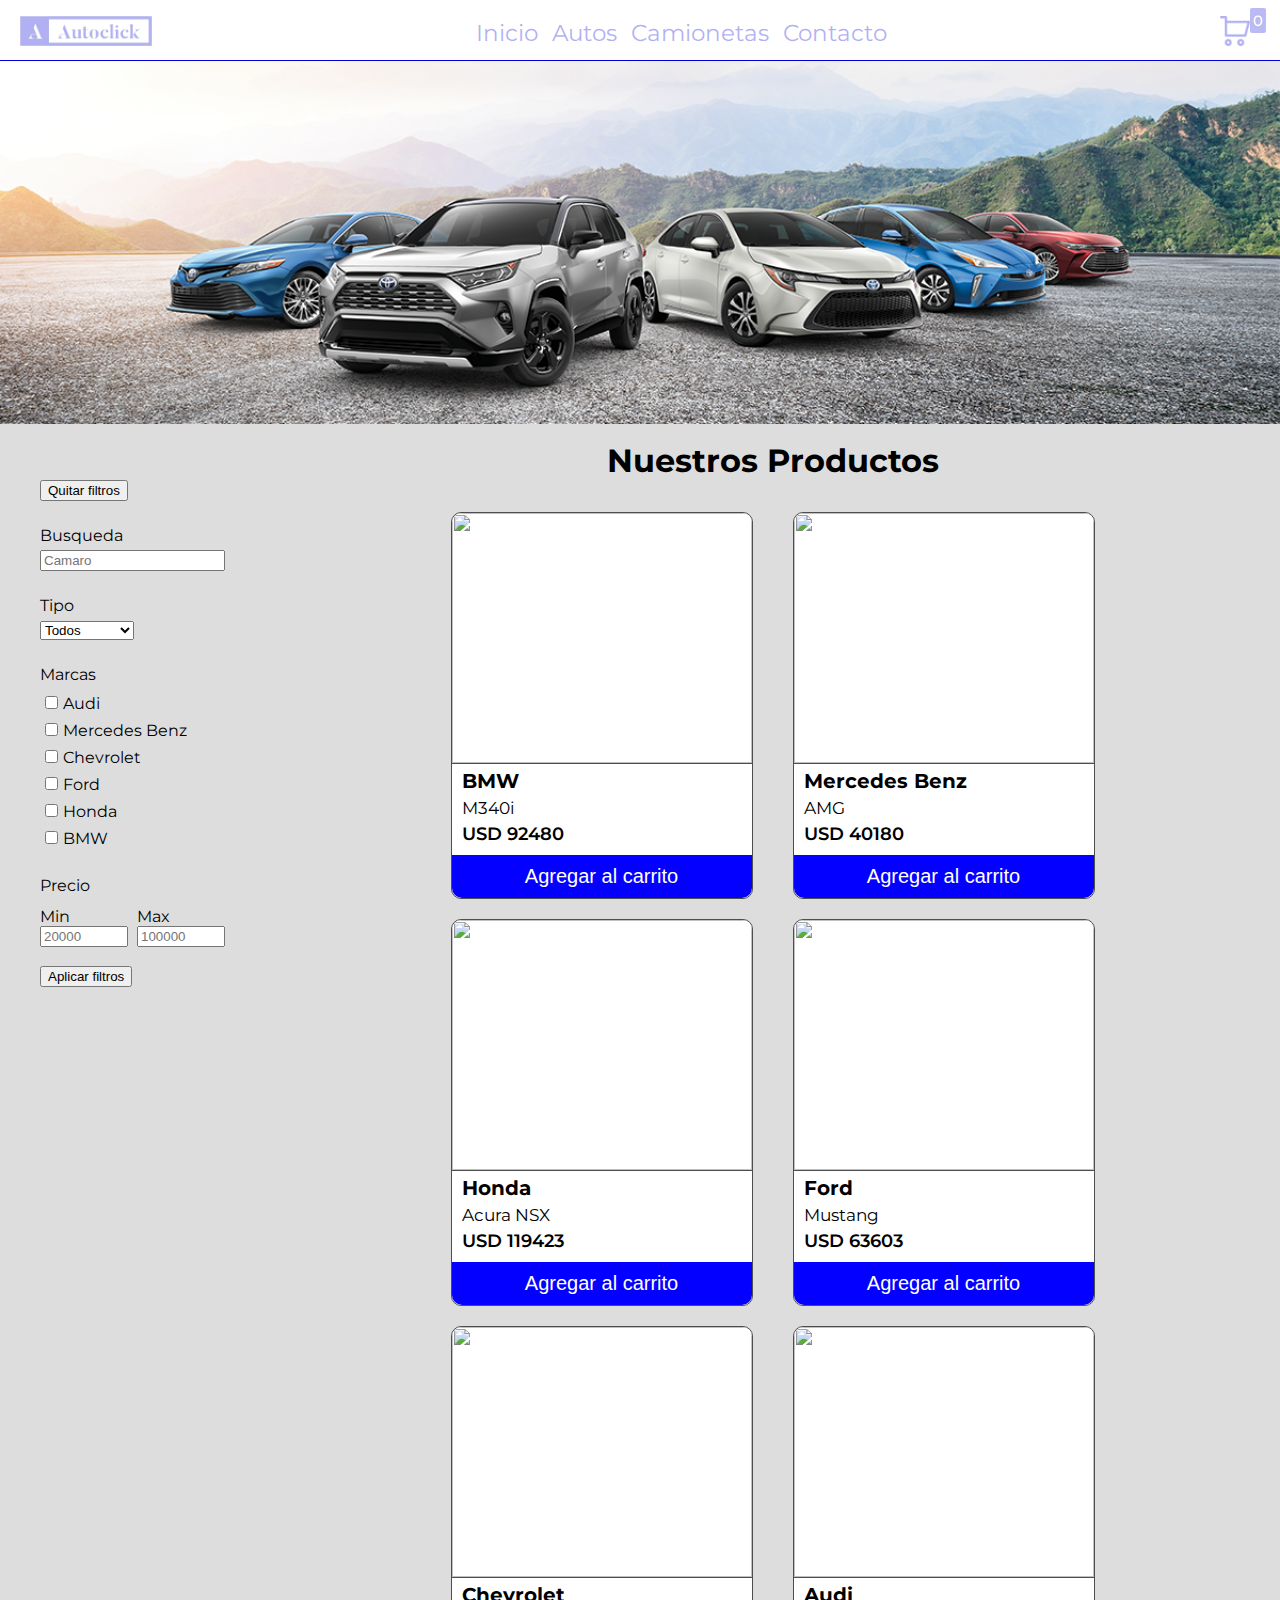
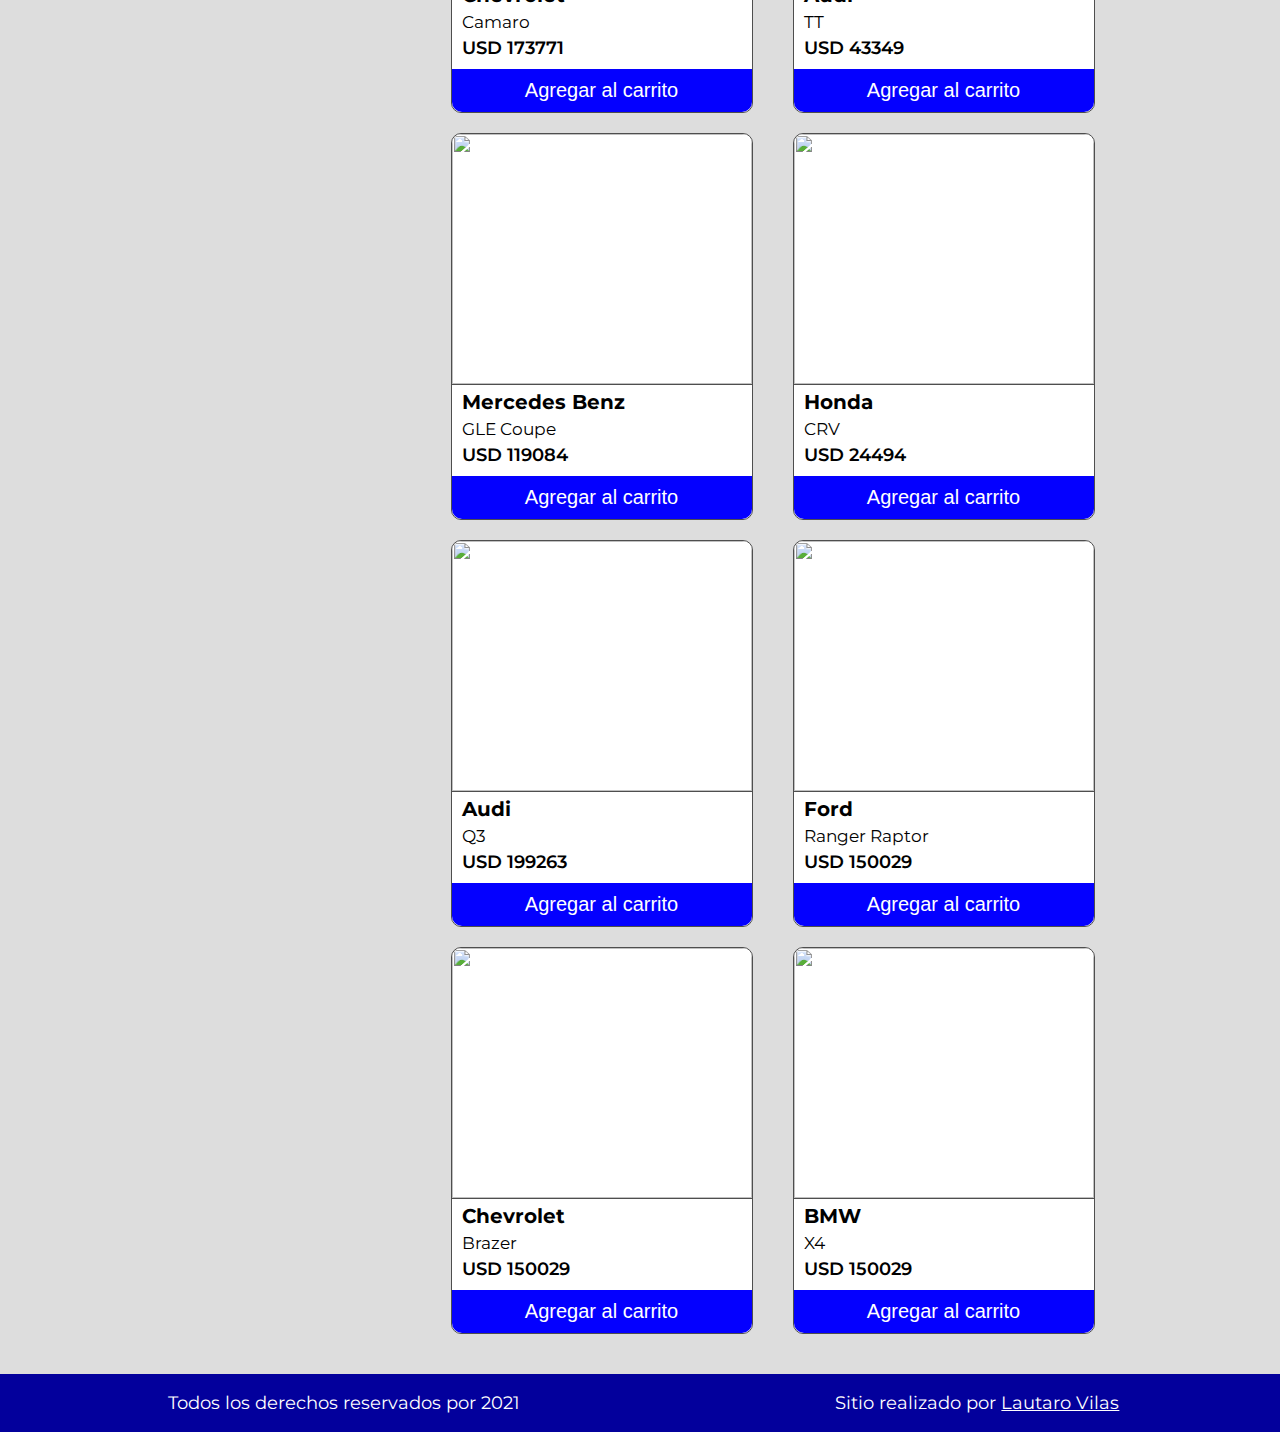
==== index.html @ dfb50642 "agregando carpetas y otros" ====
<!DOCTYPE html>
<html lang="es">
<head>
    <meta charset="UTF-8">
    <meta http-equiv="X-UA-Compatible" content="IE=edge">
    <meta name="viewport" content="width=device-width, initial-scale=1.0">
    <link rel="stylesheet" href="css/header.css">
    <link rel="stylesheet" href="css/style.css">
    <link rel="stylesheet" href="css/footer.css">
    <link rel="stylesheet" href="css/mediaqueries.css">
    <link rel="stylesheet" href="https://necolas.github.io/normalize.css/8.0.1/normalize.css">
    <link href="https://fonts.googleapis.com/css2?family=Montserrat:wght@300;500;600;700;800&display=swap"
        rel="stylesheet">
    <link rel="shortcut icon" href="img/favicon.ico" type="image/x-icon">
    <title>Autoclick</title>
</head>
<body id="body">
    <!-- layout -->
    <div class="grid">
        <!-- header -->
        <header class="header">
            <div id="contenedor" class="contenedor">
                <div class="menus">
                    <nav id="logo" class="logo">
                        <div>
                            <a href="#"><img src="img/logo.png" alt="ecommerce" height="30px"></a>
                        </div>
                    </nav>
                    <nav id="menu" class="menu">
                        <a href="">Inicio</a>
                        <a href="">Autos</a>
                        <a href="">Camionetas</a>
                        <a href="">Contacto</a>
                    </nav>
                    <div id="contenedorCarrito" class="contenedorCarrito"><img title="Carrito"
                            src="img/carritoicono.png" id="imagenCarrito" alt="" width="30px" height="30px"><span
                            title="Productos en el carrito" id="contadorProductos" class="contadorProductos">0</span>
                        <div id="padreCarrito" class="padreCarrito ocultar">
                            <ul id="btnCarrito" class="lista-carrito">
                                <!-- En este espacio es donde se generan los productos que agrega el usuario al carrito -->
                            </ul>
                            <div id="cajaBtnComprar" class="cajaBtnComprar">
                                <div class="total">
                                    <p>Total </p>
                                    <p>$</p>
                                </div>
                                <div class="envio">
                                    <p>Envio</p>
                                    <p>Gratis</p>
                                </div>
                                <a href="procesamientoCompras.html" target="_blank"><button id="comprar"
                                        class="comprar">Comprar</button></a>
                            </div>
                        </div>
                    </div>
                </div>
                <div class="contenedor-header">
                    <div class="imagen">
                        <img src="img/Slider.jpg" width="1000px" alt="">
                    </div>

                </div>
                <div class="whatsapp">
                    <a href=""><img src="" alt="" width="60px"></a>
                </div>
            </div>
        </header>
        <!-- catalogo -->
        <section id="seccionCatalogo" class="seccionCatalogo">
            <div class="text">
                <h1 id="tituloProductos">Cargando...</h1>
            </div>
            <div id="seccionProductos" class="seccionProductos">
                <!-- Aca insertamos los productos dinamicamente -->
                <!-- <p id="productoAgregado" class="productoAgregado">Su producto ha sido agregado correctamente al carrito
                </p> -->
            </div>
        </section>
        <!-- sidebar -->
        <div id="sidebarForm" class="sidebar">
            <div id="cajaForm" class="filtros">
                <!-- formulario -->
                <form action="#" id="form" class="formulario" name="formFiltros" method="post">
                    <!-- boton de remover filtros -->
                    <input type="reset" id="btnRemoveFilt" class="btnRemoveFilt" value="Quitar filtros">
                    <!-- caja de busqueda -->
                    <p class="textosForm">Busqueda</p>
                    <input type="search" class="searchForm" id="searchForm" maxlength="50" placeholder="Camaro">
                    <!-- select de tipo de automovil -->
                    <p class="textosForm">Tipo</p>
                    <select id="tipoAutomovil" class="cajaTiposForm">
                        <option class="tiposForm" value="Todos ">Todos</option>
                        <option class="tiposForm" value="Autos">Autos</option>
                        <option class="tiposForm" value="Camionetas">Camionetas</option>
                    </select>
                    <!-- input checkbox de seleccion segun marca -->
                    <p class="textosForm">Marcas</p>
                    <label for="audi"><input id="audi" class="marcasForm" type="Checkbox">Audi</label><br>
                    <label for="benz"><input id="benz" class="marcasForm" type="Checkbox">Mercedes Benz</label><br>
                    <label for="chev"><input id="chev" class="marcasForm" type="Checkbox">Chevrolet</label><br>
                    <label for="ford"><input id="ford" class="marcasForm" type="Checkbox">Ford</label><br>
                    <label for="honda"><input id="honda" class="marcasForm" type="Checkbox">Honda</label><br>
                    <label for="bmw"><input id="bmw" class="marcasForm" type="Checkbox">BMW</label><br>
                    <!-- input de numeros de mostrar segun el precio -->
                    <p class="textosForm">Precio</p>
                    <div class="cajaSubtextos">
                            <label for="">
                            <p class="subtextosForm">Min</p>
                            <input type="number" class="precioForm" placeholder="20000" min="0" max="199999">
                        </label> 
                        <label for="">
                        <p class="subtextosForm">Max</p>
                        <input type="number" class="precioForm" placeholder="100000" max="200000" min="1">
                    </label></div><br>
                    <!-- boton de aplicar filtros -->
                    <input type="submit" id="btnSendForm" class="btnSendForm" value="Aplicar filtros">
                </form>
            </div>
        </div>
        <!-- FOOTER -->
        <footer class="footer">
            <div class="copyright">
                <p class="copyuno">Todos los derechos reservados por 2021</p>
                <p class="copydos">Sitio realizado por <a href="https://www.linkedin.com/in/lautarovilas/">Lautaro Vilas</a></p>
            </div>
        </footer>
    </div>
    <!-- Jquery -->
    <script src="https://code.jquery.com/jquery-3.6.0.min.js"></script>
    <!-- Javascript -->
    <script src="js/globales.js"></script>
    <script src="js/functions.js"></script>
    <script src="js/main.js"></script>
    <script src="js/class.js"></script>
</body>
</html>
---- css/header.css ----
:root {
    --width: 402;
}


body {
    width: 100%;
    margin: 0 auto !important;
    max-width: 1800px;
    font-family: 'Montserrat', sans-serif;
}


    /* layout */

    body .grid {
        justify-content: center;
        margin: 0 auto;
    }
        /* * header */
        header .contenedor {
            width: 100%;
            margin: 0 auto;
            display: flex;
            flex-flow: column wrap;
            justify-content: center;
        }
            header .contenedor .menus {
                margin: 10px 0 0 0;
                padding: 0;
                display: flex;
                background: #fff;
                justify-content: space-between;
                align-items: center;
                width: 100%;
                outline: none;
                min-height: 50px;
                border-bottom: 1px solid #0300d4;
            }
                header .contenedor .menus .logo {
                    margin-left: 20px;
                    margin-bottom: 5px;
                    display: none;
                }
                    header .contenedor .menus .logo:hover {
                        cursor: pointer;
                    
                    }
                header .contenedor .menus .menu {
                    margin-bottom: 5px;
                    display: none;
                }
                    header .contenedor .menus .menu a {
                        color: #0300D4;
                        text-decoration: none;
                        font-size: 23px;
                        margin-left: 10px;
                    }
                        header .contenedor .menus .menu a:hover {
                            border-bottom: 1px solid #0300D4;
                            cursor: pointer;
                        
                        }
            header .contenedor .contenedorCarrito {
                color: #fff;
                font-size: 30px;
                margin-right: 10px;
                padding: 0 20px;
                display: none;
                border: none;
                margin-top: 0px;
                border-radius: 33px;
            }
                header .contenedor .contenedorCarrito:hover {
                    transition: ease all 0.5s;
                }
                header .contenedor .contenedorCarrito>img {
                    cursor: pointer;
                }
                header .contenedor .contenedorCarrito .contadorProductos {
                    color: #fff;
                    font-size: 15px;
                    border-radius: 2px;
                    background: #0300d4e0;
                    font-weight: 500;
                    position: absolute;
                    padding: 3px;
                    top: 8px;
                }
                .header .contenedor .menus .contenedorCarrito .padreCarrito {
                    position: absolute;
                    right: 5px;
                    box-sizing: border-box;
                    width: calc(var(--width) * 1px);
                    overflow: hidden;
                    z-index: 4;
                    pointer-events: fill;
                }
                    .header .contenedor .menus .contenedorCarrito .padreCarrito .ocultar {
                        display: none;
                    }
                    .header .contenedor .menus .contenedorCarrito .padreCarrito .mostrar {
                        display: block;
                    }
                    header .contenedor .menus .contenedorCarrito .padreCarrito .lista-carrito {
                        margin: 0;
                        z-index: 4;
                        top: 60px;
                        opacity: 0;
                        padding-left: 0px;
                        border: rgb(87, 87, 87) 1px solid;
                        background: #fff;
                        max-height: 450px;
                        display: flex;
                        flex-flow: row wrap;
                        justify-content: center;
                    }
                        header .contenedor .menus .contenedorCarrito .padreCarrito .lista-carrito::-webkit-scrollbar {
                            width: 9px;
                            background-color: #e7e7e7;
                        }
                        header .contenedor .menus .contenedorCarrito .padreCarrito .lista-carrito::-webkit-scrollbar-thumb {
                            background-color: #858585;
                        }
                        header .contenedor .menus .contenedorCarrito .padreCarrito .lista-carrito .listasCarrito {
                            background: #ffffff;
                            color: #000;
                            transition: ease all 0.5s;
                            list-style: none;
                            margin: 0;
                            padding: 5px;
                            font-size: 15px;
                            display: flex;
                            overflow-x: none;
                            width: 100%;
                            border-bottom: 1px solid #c2c2c2;
                        }
                            header .contenedor .menus .contenedorCarrito .padreCarrito .lista-carrito .listasCarrito:hover {
                                transition: 0.5s ease all;
                                background-color: #0400d463;
                            }
                            header .contenedor .menus .contenedorCarrito .padreCarrito .lista-carrito .listasCarrito>p {
                                margin: 5px 0px;
                            }
                            header .contenedor .menus .contenedorCarrito .padreCarrito .lista-carrito .listasCarrito .carrito-footer {
                                display: none;
                            }                      
                            header .contenedor .menus .contenedorCarrito .padreCarrito .lista-carrito .listasCarrito .carrito-mostrar {
                                display: flex;
                            }
                            header .contenedor .menus .contenedorCarrito .padreCarrito .lista-carrito .listasCarrito .imagenCarrito {
                                width: 100%;
                                height: 100%;
                                max-height: 150px;
                                max-width: 150px;
                            }
                            header .contenedor .menus .contenedorCarrito .padreCarrito .lista-carrito .listasCarrito .contenidoProducto {
                                display: flex;
                                flex-flow: column;
                                justify-content: space-around;
                                align-items: flex-start;
                                margin-left: 15px;
                                width: 100%;
                            }                           
                                header .contenedor .menus .contenedorCarrito .padreCarrito .lista-carrito .listasCarrito .contenidoProducto .nombreEnCarrito {
                                    margin: 0;
                                    font-size: 17px;
                                    font-weight: bold;
                                }                      
                                header .contenedor .menus .contenedorCarrito .padreCarrito .lista-carrito .listasCarrito .contenidoProducto .cantidadEnCarrito, header .contenedor .menus .contenedorCarrito .padreCarrito .lista-carrito .listasCarrito .contenidoProducto .descripcionEnCarrito {
                                    margin: 0;
                                    font-size: 16px;
                                }                        
                                header .contenedor .menus .contenedorCarrito .padreCarrito .lista-carrito .listasCarrito .contenidoProducto .subtotalEnCarrito {
                                    margin: 0;
                                    font-size: 16px;
                                    font-weight: 600;
                                }                       
                                header .contenedor .menus .contenedorCarrito .padreCarrito .lista-carrito .listasCarrito .contenidoProducto .imgDltProd {
                                    margin-left: 180px;
                                }                             
                                header .contenedor .menus .contenedorCarrito .padreCarrito .lista-carrito .listasCarrito .contenidoProducto .imgDltProd:hover {
                                    cursor: pointer;
                                }
                    header .contenedor .menus .contenedorCarrito .padreCarrito .cajaBtnComprar {
                        background: #fff;
                        border-top: 1px solid rgb(255, 255, 255);
                        border-bottom: 1px solid #000;
                        border-left: 1px solid #000;
                        border-right: 1px solid #000;
                        display: flex;
                        flex-flow: column wrap;
                        opacity: 0;
                        justify-content: space-around;
                    }         
                        header .contenedor .menus .contenedorCarrito .padreCarrito .cajaBtnComprar p {
                            color: #000;
                            font-size: 15px;
                            margin: 10px;
                        }
                        header .contenedor .menus .contenedorCarrito .padreCarrito .cajaBtnComprar .total, header .contenedor .menus .contenedorCarrito .padreCarrito .cajaBtnComprar .envio {
                            display: flex;
                            justify-content: space-between;
                        }
                        header .contenedor .menus .contenedorCarrito .padreCarrito .cajaBtnComprar .total {
                            font-weight: 600;
                        }
                        header .contenedor .menus .contenedorCarrito .padreCarrito .cajaBtnComprar a {
                            text-decoration: none;
                            display: grid;
                            justify-content: end;
                            margin-right: 10px;
                        }
                        header .contenedor .menus .contenedorCarrito .padreCarrito .cajaBtnComprar .comprar {
                            margin: 5px auto;
                            display: grid;
                            padding: 5px 10px;
                            background: #0300D4;
                            font-size: 20px;
                            color: #fff;
                            outline: none;
                            border: 1px solid #fff;
                            cursor: pointer;
                        }
                            header .contenedor .menus .contenedorCarrito .padreCarrito .cajaBtnComprar .comprar:hover {
                                color: #0300D4;
                                background: #fff;
                                transition: 0.5s ease all;
                                border: #0300D4 1px solid;
                            }
---- css/style.css ----
:root {
    --offset: -24;
    --left: 845;
    --width: 402;
}
    body {
        width: 100%;
        margin: 0 auto !important;
        font-family: 'Montserrat', sans-serif;
        max-width: 1800px;
    }
    /* layout */
    body .grid {
        background: #ffffff;
        grid-template-areas: "header header header"
            "sidebar catalogo catalogo"
            "sidebar catalogo catalogo"
            "footer  footer   footer";
        display: grid;
        justify-content: center;
        margin: 0 auto;
    }
        header {grid-area: header;}
        .seccionCatalogo {grid-area: catalogo;}
        .sidebar {grid-area: sidebar;}
        footer {grid-area: footer;}
            /* contenedor-header */
            .header .contenedor .contenedor-header {
                max-height: 300px;
                z-index: 3;
            }
            .contenedor-header .imagen>img {
                width: 100%;
            
            }
            .contenedor-header .imagen>img:hover {
                width: 100%;
                transition: 0.5s ease all;
                filter: brightness(0.75);            
            }
        /* catalogo */
        .seccionCatalogo{
            padding-bottom: 30px;
            background: #dddddd;
        }
            .seccionCatalogo .text {
                margin: 10px auto 0;
                display: flex;
                justify-content: center;
            }
            .seccionCatalogo .seccionProductos {
                margin: 0 20px;
                display: flex;
                flex-flow: row wrap;
                justify-content: center;
                align-content: center;
                align-items: center;
            }
                .seccionCatalogo .seccionProductos .cajaProducto {
                    outline: none;
                    margin: 10px 20px;
                    border: 1px solid rgb(78, 78, 78);
                    display: flex;
                    flex-direction: column;
                    align-items: start;
                    border-radius: 10px;
                    background: #fff;
                }
                    .seccionCatalogo .seccionProductos .cajaProducto .datosProducto {
                        margin: 5px 10px;
                    }
                    .seccionCatalogo .seccionProductos .cajaProducto .imagenProducto {
                        width: 300px;
                        height: 250px;
                        outline: none;
                        border-bottom: 1px solid rgb(78, 78, 78);
                        border-radius: 10px 10px 0 0;
                    }
                    .seccionCatalogo .seccionProductos .cajaProducto .titulo {
                        font-size: 20px;
                        color: #000000;
                        font-weight: 700;
                        align-self: center;
                        margin-top: 0;
                        margin-bottom: 5px;
                    }
                    .seccionCatalogo .seccionProductos .cajaProducto .descripcion {
                        font-size: 17px;
                        color: #000000;
                        margin: 5px auto;
                    }
                    .seccionCatalogo .seccionProductos .cajaProducto .precio {
                        margin: 5px auto;
                        font-size: 18px;
                        font-weight: 600;
                        color: #000000;
                        ;
                    }
                    .seccionCatalogo .seccionProductos .cajaProducto .btn {
                        width: 100%;
                        padding: 10px 0;
                        background: #0400ff;
                        color: #fff;
                        font-size: 20px;
                        border: none;
                        border-radius: 0 0 10px 10px;
                    }
                        .seccionCatalogo .seccionProductos .cajaProducto .btn:hover {
                            cursor: pointer;
                            background: #000a94;
                            transition: all ease 0.5s;
                        }
                .seccionCatalogo .seccionProductos .productoAgregado {
                    display: none;
                }
        /* sidebar */
        .sidebar{
            background: #dddddd;
            padding: 0 20px;
            z-index:2;
        }
            .sidebar .filtros .formulario{
                color: rgb(0, 0, 0);
                margin: 80px 0 0 0;
                padding: 20px;
            }
                .sidebar .filtros .formulario .textosForm{
                    margin: 25px 0 5px;
                }
                .sidebar .filtros .formulario .cajaSubtextos{
                    display: flex;
                    flex-flow: row wrap;
                    justify-content: space-between;
                }
                    .sidebar .filtros .formulario .cajaSubtextos .subtextosForm{
                        margin: 7px 0 0;
                    }
                .sidebar .filtros .formulario .marcasForm{
                    margin: 7px 5px;    
                }
                .sidebar .filtros .formulario .btn{
                    background: #0300D4;
                    color: #fff;
                    border: 1px solid rgba(221, 221, 221, 0);
                    padding: 5px 10px;
                    border-radius: 10px;
                    margin-left: 90px;
                }
                    .sidebar .filtros .formulario .btn:hover{
                        background: #ddd;
                        color: #0300D4;
                        border: 1px solid #0300D4;
                        cursor: pointer;   
                    }
                .sidebar .filtros .formulario .sendForm{
                    margin-top: 25px;
                }
---- css/footer.css ----
/* footer */
footer {
    background: #03009c;
    width: 100%;
    display: flex;
    flex-flow: column wrap;
}
    footer .copyright {
        width: 99%;
        display: flex;
        color: #ffffff;
        justify-content: space-around;
        align-content: center;
        padding: 0 10px;
        font-size: 18px;
    }
        footer .copyright a {
            color: #ffffff;
        }
---- css/mediaqueries.css ----
/* responsive */
@media screen and (min-width: 1100px) {
    .seccionCatalogo .text {
        padding-top: 30px;
    }
}
@media screen and (min-width: 1400px) {
    .seccionCatalogo {
        padding-top: 100px;
    }
    .sidebar {
        padding-top: 100px;
    }
}
@media screen and (min-width: 1600px) {
    .seccionCatalogo {
        padding-top: 200px;
    }
    .sidebar {
        padding-top: 200px;
    }
}
@media screen and (min-width: 1800px) {
    .seccionCatalogo {
        padding-top: 300px;
    }
    .sidebar{
        padding-top: 300px;
    }
}
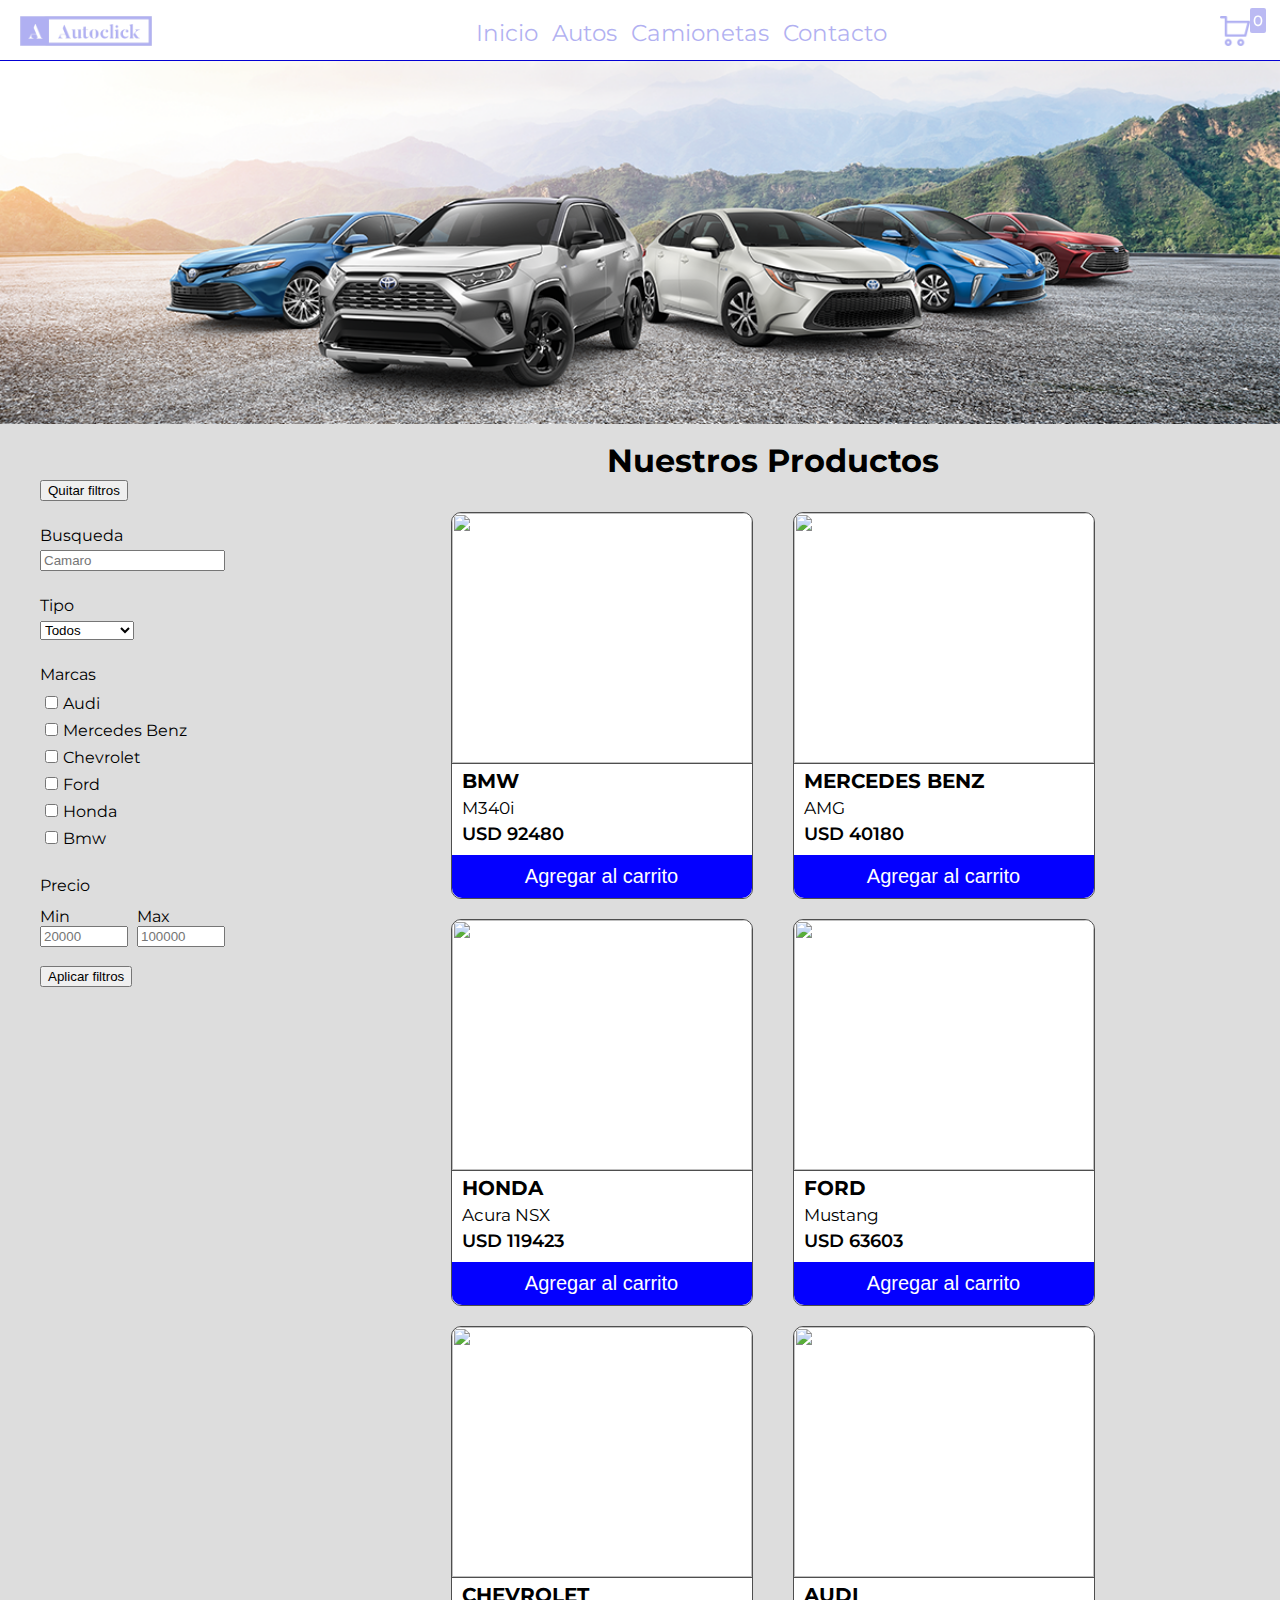
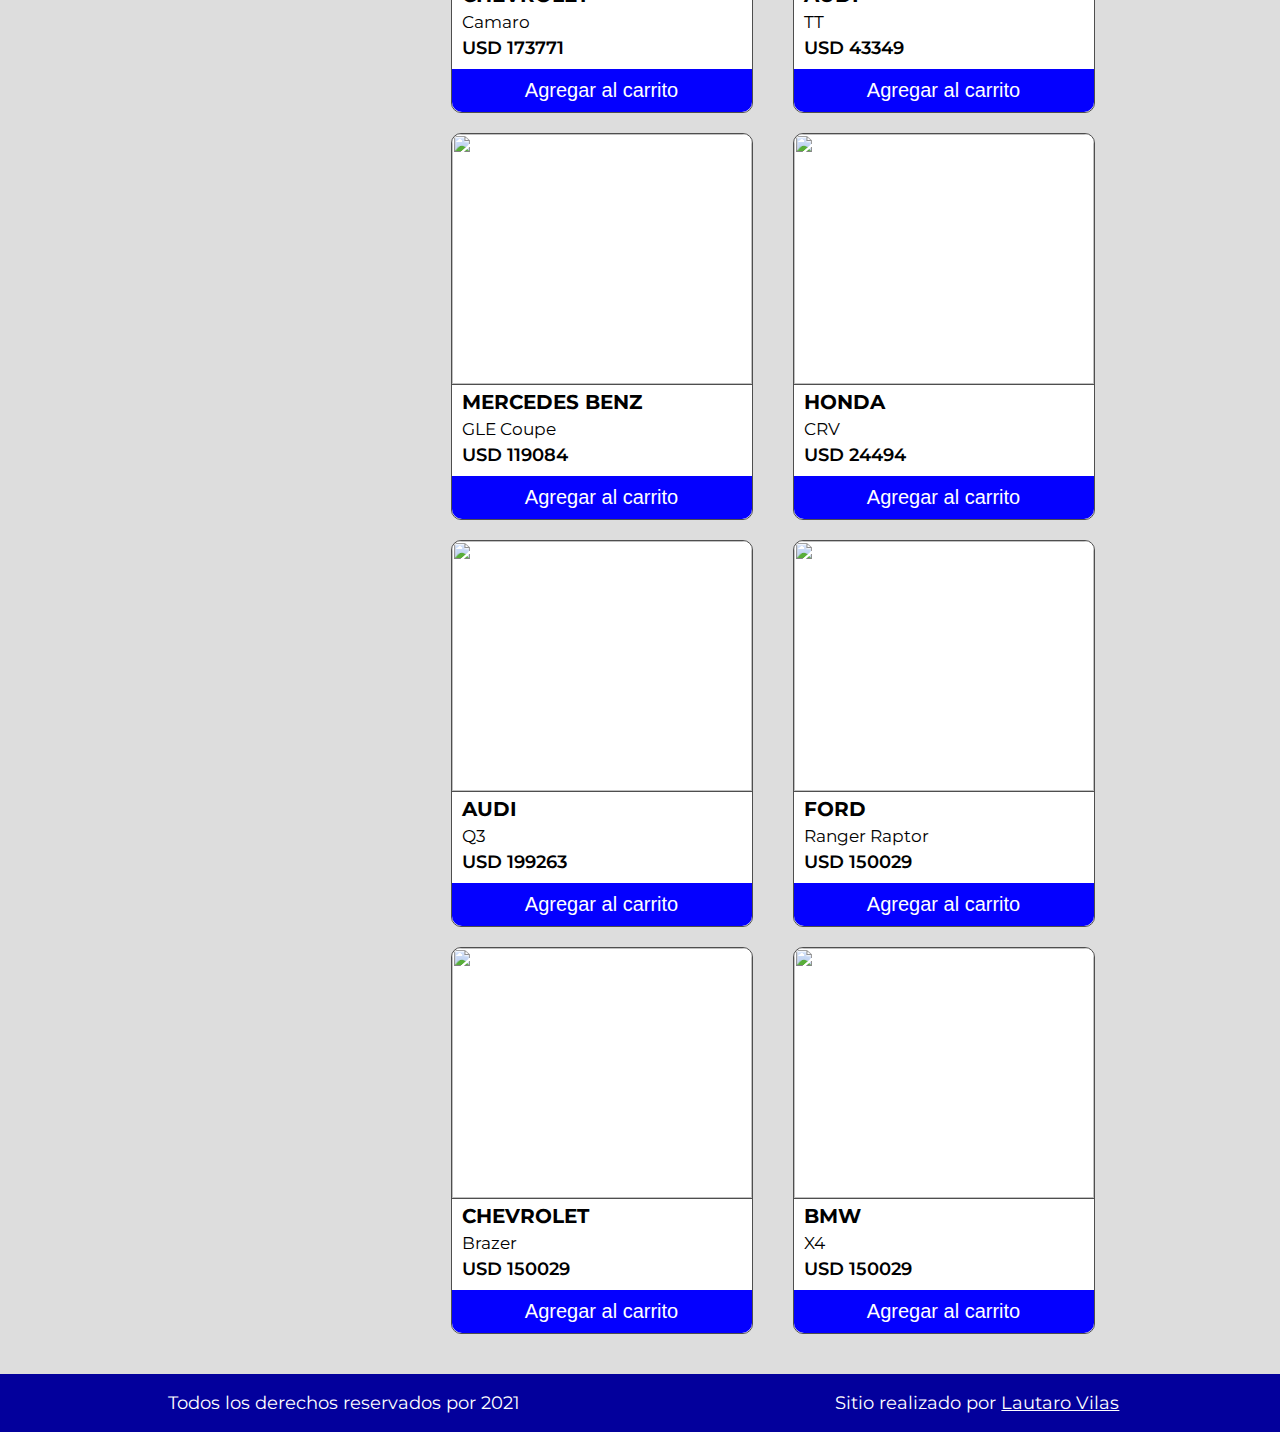
==== commit 801063a8: "agregamos filtro de busqueda y por marca aun falta hacer que funcionen correctamente" ====
--- a/index.html
+++ b/index.html
@@ -42,7 +42,7 @@
                             <div id="cajaBtnComprar" class="cajaBtnComprar">
                                 <div class="total">
                                     <p>Total </p>
-                                    <p>$</p>
+                                    <p id="insertTotal"></p>
                                 </div>
                                 <div class="envio">
                                     <p>Envio</p>
@@ -89,18 +89,18 @@
                     <!-- select de tipo de automovil -->
                     <p class="textosForm">Tipo</p>
                     <select id="tipoAutomovil" class="cajaTiposForm">
-                        <option class="tiposForm" value="Todos ">Todos</option>
-                        <option class="tiposForm" value="Autos">Autos</option>
-                        <option class="tiposForm" value="Camionetas">Camionetas</option>
+                        <option class="tiposForm" value="todos ">Todos</option>
+                        <option class="tiposForm" value="auto">Autos</option>
+                        <option class="tiposForm" value="camioneta">Camionetas</option>
                     </select>
                     <!-- input checkbox de seleccion segun marca -->
                     <p class="textosForm">Marcas</p>
-                    <label for="audi"><input id="audi" class="marcasForm" type="Checkbox">Audi</label><br>
-                    <label for="benz"><input id="benz" class="marcasForm" type="Checkbox">Mercedes Benz</label><br>
-                    <label for="chev"><input id="chev" class="marcasForm" type="Checkbox">Chevrolet</label><br>
-                    <label for="ford"><input id="ford" class="marcasForm" type="Checkbox">Ford</label><br>
-                    <label for="honda"><input id="honda" class="marcasForm" type="Checkbox">Honda</label><br>
-                    <label for="bmw"><input id="bmw" class="marcasForm" type="Checkbox">BMW</label><br>
+                    <label for="audi"><input class="marcasForm" id="audi" value="AUDI" type="Checkbox">Audi</label><br>
+                    <label for="benz"><input class="marcasForm" id="benz" value="MERCEDES BENZ" type="Checkbox">Mercedes Benz</label><br>
+                    <label for="chev"><input class="marcasForm" id="chev" value="CHEVROLET" type="Checkbox">Chevrolet</label><br>
+                    <label for="ford"><input class="marcasForm" id="ford" value="FORD" type="Checkbox">Ford</label><br>
+                    <label for="honda"><input class="marcasForm"id="honda" value="HONDA"  type="Checkbox">Honda</label><br>
+                    <label for="bmw"><input class="marcasForm" id="bmw" value="BMW" type="Checkbox">Bmw</label><br>
                     <!-- input de numeros de mostrar segun el precio -->
                     <p class="textosForm">Precio</p>
                     <div class="cajaSubtextos">
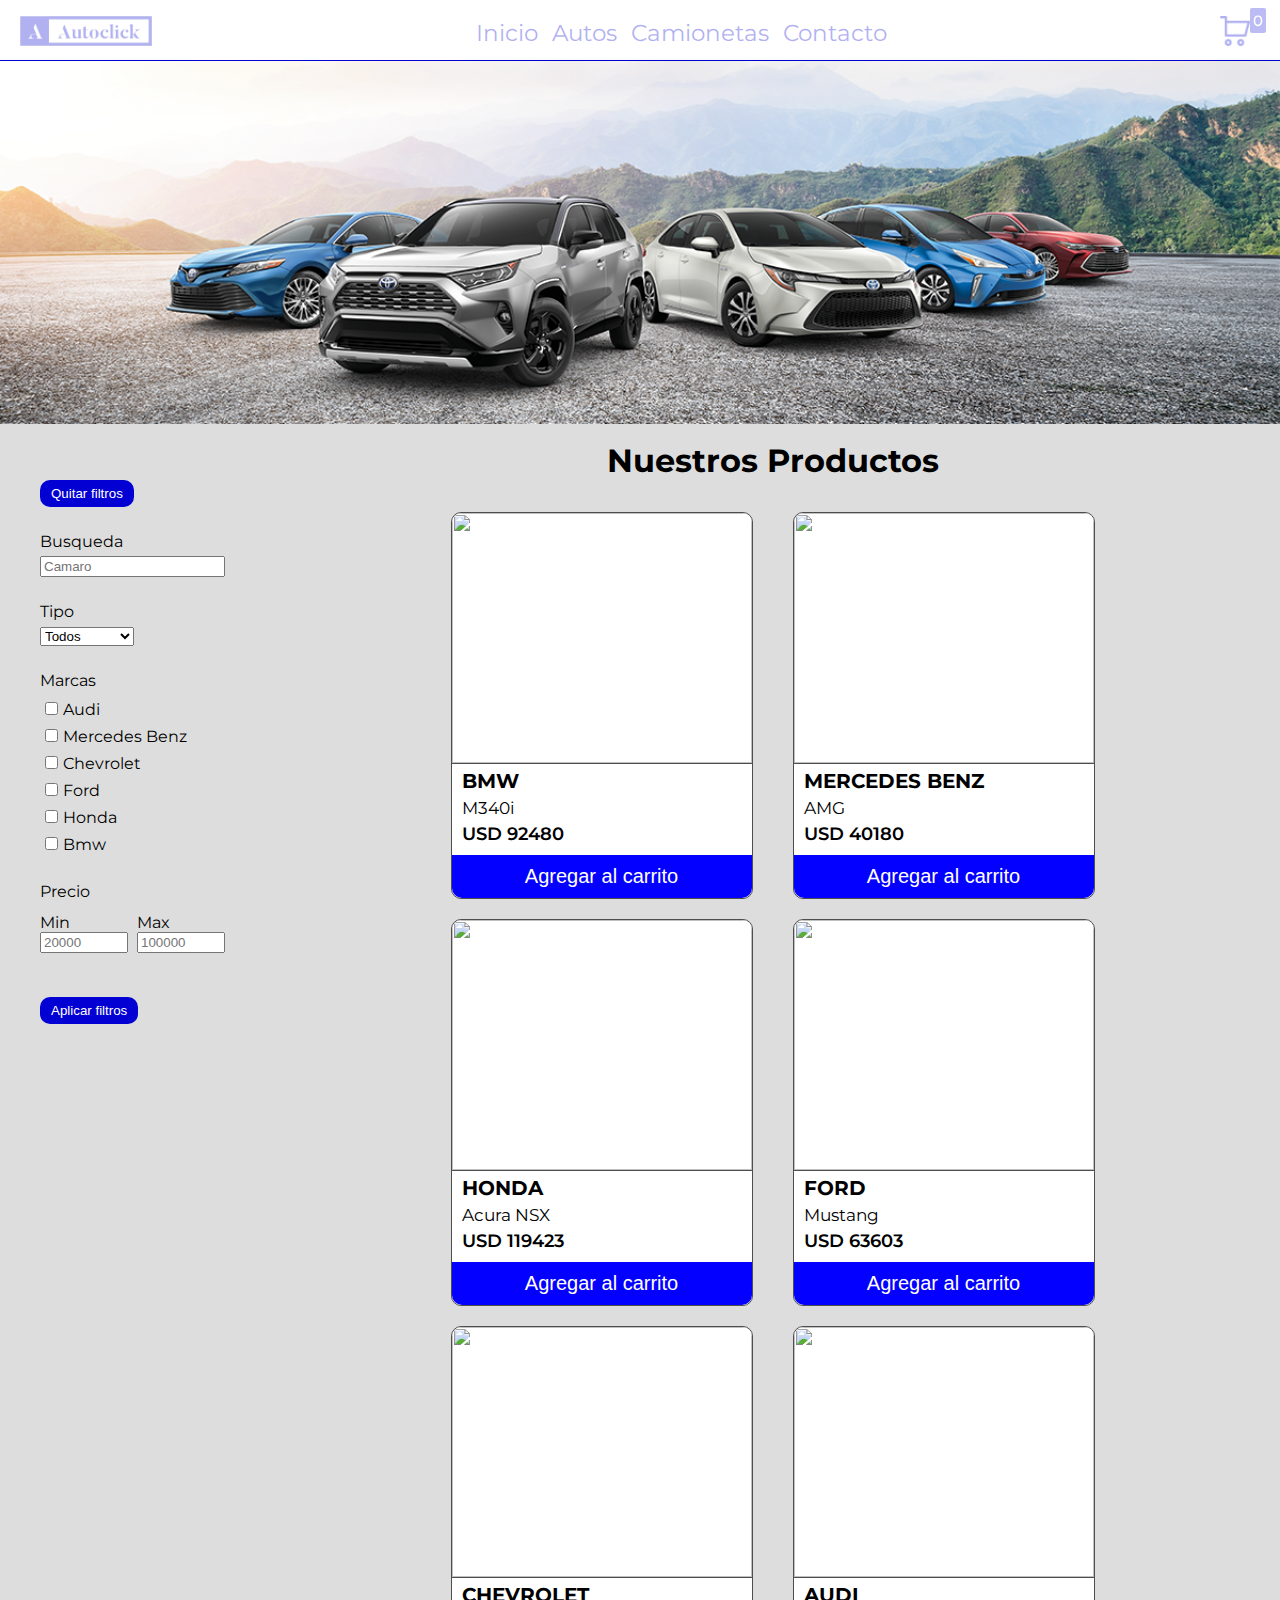
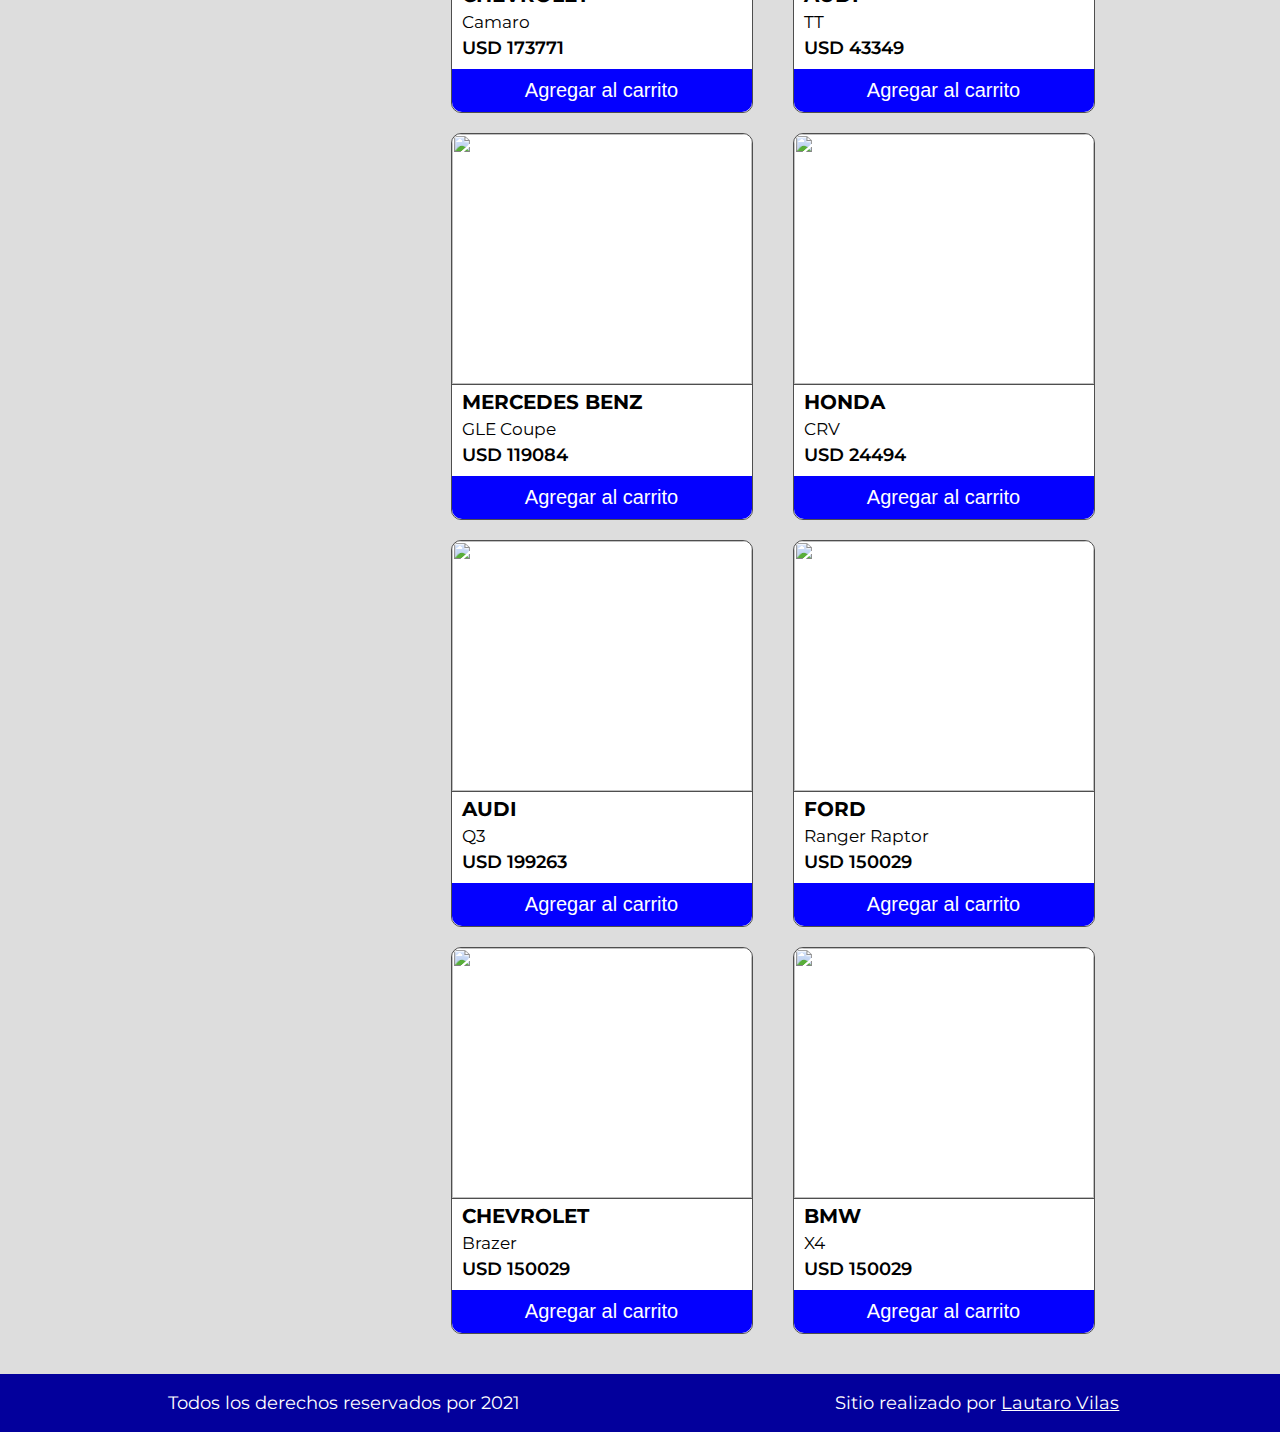
==== commit f7bfc142: "agregamos html y css de contacto, modificamos el nombre de style.css a index.css, de compras.css a p" ====
--- a/index.html
+++ b/index.html
@@ -1,11 +1,12 @@
 <!DOCTYPE html>
 <html lang="es">
+
 <head>
     <meta charset="UTF-8">
     <meta http-equiv="X-UA-Compatible" content="IE=edge">
     <meta name="viewport" content="width=device-width, initial-scale=1.0">
     <link rel="stylesheet" href="css/header.css">
-    <link rel="stylesheet" href="css/style.css">
+    <link rel="stylesheet" href="css/index.css">
     <link rel="stylesheet" href="css/footer.css">
     <link rel="stylesheet" href="css/mediaqueries.css">
     <link rel="stylesheet" href="https://necolas.github.io/normalize.css/8.0.1/normalize.css">
@@ -14,6 +15,7 @@
     <link rel="shortcut icon" href="img/favicon.ico" type="image/x-icon">
     <title>Autoclick</title>
 </head>
+
 <body id="body">
     <!-- layout -->
     <div class="grid">
@@ -30,7 +32,7 @@
                         <a href="">Inicio</a>
                         <a href="">Autos</a>
                         <a href="">Camionetas</a>
-                        <a href="">Contacto</a>
+                        <a href="/contacto.html" target="_blank">Contacto</a>
                     </nav>
                     <div id="contenedorCarrito" class="contenedorCarrito"><img title="Carrito"
                             src="img/carritoicono.png" id="imagenCarrito" alt="" width="30px" height="30px"><span
@@ -72,8 +74,6 @@
             </div>
             <div id="seccionProductos" class="seccionProductos">
                 <!-- Aca insertamos los productos dinamicamente -->
-                <!-- <p id="productoAgregado" class="productoAgregado">Su producto ha sido agregado correctamente al carrito
-                </p> -->
             </div>
         </section>
         <!-- sidebar -->
@@ -82,7 +82,7 @@
                 <!-- formulario -->
                 <form action="#" id="form" class="formulario" name="formFiltros" method="post">
                     <!-- boton de remover filtros -->
-                    <input type="reset" id="btnRemoveFilt" class="btnRemoveFilt" value="Quitar filtros">
+                    <input type="reset" id="btnRemoveFilt" class="btnForm btnRemoveFilt" value="Quitar filtros">
                     <!-- caja de busqueda -->
                     <p class="textosForm">Busqueda</p>
                     <input type="search" class="searchForm" id="searchForm" maxlength="50" placeholder="Camaro">
@@ -96,24 +96,28 @@
                     <!-- input checkbox de seleccion segun marca -->
                     <p class="textosForm">Marcas</p>
                     <label for="audi"><input class="marcasForm" id="audi" value="AUDI" type="Checkbox">Audi</label><br>
-                    <label for="benz"><input class="marcasForm" id="benz" value="MERCEDES BENZ" type="Checkbox">Mercedes Benz</label><br>
-                    <label for="chev"><input class="marcasForm" id="chev" value="CHEVROLET" type="Checkbox">Chevrolet</label><br>
+                    <label for="benz"><input class="marcasForm" id="benz" value="MERCEDES BENZ" type="Checkbox">Mercedes
+                        Benz</label><br>
+                    <label for="chev"><input class="marcasForm" id="chev" value="CHEVROLET"
+                            type="Checkbox">Chevrolet</label><br>
                     <label for="ford"><input class="marcasForm" id="ford" value="FORD" type="Checkbox">Ford</label><br>
-                    <label for="honda"><input class="marcasForm"id="honda" value="HONDA"  type="Checkbox">Honda</label><br>
+                    <label for="honda"><input class="marcasForm" id="honda" value="HONDA"
+                            type="Checkbox">Honda</label><br>
                     <label for="bmw"><input class="marcasForm" id="bmw" value="BMW" type="Checkbox">Bmw</label><br>
                     <!-- input de numeros de mostrar segun el precio -->
                     <p class="textosForm">Precio</p>
                     <div class="cajaSubtextos">
-                            <label for="">
+                        <label for="">
                             <p class="subtextosForm">Min</p>
                             <input type="number" class="precioForm" placeholder="20000" min="0" max="199999">
-                        </label> 
+                        </label>
                         <label for="">
-                        <p class="subtextosForm">Max</p>
-                        <input type="number" class="precioForm" placeholder="100000" max="200000" min="1">
-                    </label></div><br>
+                            <p class="subtextosForm">Max</p>
+                            <input type="number" class="precioForm" placeholder="100000" max="200000" min="1">
+                        </label>
+                    </div><br>
                     <!-- boton de aplicar filtros -->
-                    <input type="submit" id="btnSendForm" class="btnSendForm" value="Aplicar filtros">
+                    <input type="submit" id="btnSendForm" class="btnForm btnSendForm" value="Aplicar filtros">
                 </form>
             </div>
         </div>
@@ -121,7 +125,8 @@
         <footer class="footer">
             <div class="copyright">
                 <p class="copyuno">Todos los derechos reservados por 2021</p>
-                <p class="copydos">Sitio realizado por <a href="https://www.linkedin.com/in/lautarovilas/">Lautaro Vilas</a></p>
+                <p class="copydos">Sitio realizado por <a href="https://www.linkedin.com/in/lautarovilas/">Lautaro
+                        Vilas</a></p>
             </div>
         </footer>
     </div>
@@ -133,4 +138,12 @@
     <script src="js/main.js"></script>
     <script src="js/class.js"></script>
 </body>
+
 </html>
+
+
+
+
+</body>
+
+</html>--- a/css/index.css
+++ b/css/index.css
@@ -0,0 +1,168 @@
+:root {
+    --offset: -24;
+    --left: 845;
+    --width: 402;
+}
+    body {
+        width: 100%;
+        margin: 0 auto !important;
+        font-family: 'Montserrat', sans-serif;
+        max-width: 1800px;
+    }
+    /* layout */
+    body .grid {
+        background: #ffffff;
+        grid-template-areas: "header header header"
+            "sidebar catalogo catalogo"
+            "sidebar catalogo catalogo"
+            "footer  footer   footer";
+        display: grid;
+        justify-content: center;
+        margin: 0 auto;
+    }
+        header {grid-area: header;}
+        .seccionCatalogo {grid-area: catalogo;}
+        .sidebar {grid-area: sidebar;}
+        footer {grid-area: footer;}
+            /* contenedor-header */
+            .header .contenedor .contenedor-header {
+                max-height: 300px;
+                z-index: 3;
+            }
+            .contenedor-header .imagen>img {
+                width: 100%;
+            
+            }
+            .contenedor-header .imagen>img:hover {
+                width: 100%;
+                transition: 0.5s ease all;
+                filter: brightness(0.75);            
+            }
+        /* catalogo */
+        .seccionCatalogo{
+            padding-bottom: 30px;
+            background: #dddddd;
+        }
+            .seccionCatalogo .text {
+                margin: 10px auto 0;
+                display: flex;
+                justify-content: center;
+            }
+            .seccionCatalogo .seccionProductos {
+                margin: 0 20px;
+                display: flex;
+                flex-flow: row wrap;
+                justify-content: center;
+                align-content: center;
+                align-items: center;
+            }
+                .seccionCatalogo .seccionProductos .cajaProducto {
+                    outline: none;
+                    margin: 10px 20px;
+                    border: 1px solid rgb(78, 78, 78);
+                    display: flex;
+                    flex-direction: column;
+                    align-items: start;
+                    border-radius: 10px;
+                    background: #fff;
+                }
+                    .seccionCatalogo .seccionProductos .cajaProducto .datosProducto {
+                        margin: 5px 10px;
+                    }
+                    .seccionCatalogo .seccionProductos .cajaProducto .imagenProducto {
+                        width: 300px;
+                        height: 250px;
+                        outline: none;
+                        border-bottom: 1px solid rgb(78, 78, 78);
+                        border-radius: 10px 10px 0 0;
+                    }
+                    .seccionCatalogo .seccionProductos .cajaProducto .titulo {
+                        font-size: 20px;
+                        color: #000000;
+                        font-weight: 700;
+                        align-self: center;
+                        margin-top: 0;
+                        margin-bottom: 5px;
+                    }
+                    .seccionCatalogo .seccionProductos .cajaProducto .descripcion {
+                        font-size: 17px;
+                        color: #000000;
+                        margin: 5px auto;
+                    }
+                    .seccionCatalogo .seccionProductos .cajaProducto .precio {
+                        margin: 5px auto;
+                        font-size: 18px;
+                        font-weight: 600;
+                        color: #000000;
+                        ;
+                    }
+                    .seccionCatalogo .seccionProductos .cajaProducto .btn {
+                        width: 100%;
+                        padding: 10px 0;
+                        background: #0400ff;
+                        color: #fff;
+                        font-size: 20px;
+                        border: none;
+                        border-radius: 0 0 10px 10px;
+                    }
+                        .seccionCatalogo .seccionProductos .cajaProducto .btn:hover {
+                            cursor: pointer;
+                            background: #000a94;
+                            transition: all ease 0.5s;
+                        }
+                .seccionCatalogo .seccionProductos .productoAgregado {
+                    display: none;
+                    right: 0px;
+                    left: 750px;
+                    bottom: 40px;
+                    position: fixed;
+                    padding: 10px;
+                    color: #0400ff;
+                    background: #fff;
+                    font-size: 22px;
+                    opacity: 0.95;
+                    border-radius: 33px 0px 0px 33px;
+                    border: 2px solid #0400ff;
+                }
+        /* sidebar */
+        .sidebar{
+            background: #dddddd;
+            padding: 0 20px;
+            z-index:2;
+        }
+            .sidebar .filtros .formulario{
+                color: rgb(0, 0, 0);
+                margin: 80px 0 0 0;
+                padding: 20px;
+            }
+                .sidebar .filtros .formulario .textosForm{
+                    margin: 25px 0 5px;
+                }
+                .sidebar .filtros .formulario .cajaSubtextos{
+                    display: flex;
+                    flex-flow: row wrap;
+                    justify-content: space-between;
+                }
+                    .sidebar .filtros .formulario .cajaSubtextos .subtextosForm{
+                        margin: 7px 0 0;
+                    }
+                .sidebar .filtros .formulario .marcasForm{
+                    margin: 7px 5px;    
+                }
+                .sidebar .filtros .formulario .btnForm{
+                    background: #0300D4;
+                    color: #fff;
+                    border: 1px solid rgba(221, 221, 221, 0);
+                    padding: 5px 10px;
+                    border-radius: 10px;
+                    
+                }
+                    .sidebar .filtros .formulario .btnForm:hover{
+                        background: #ddd;
+                        color: #0300D4;
+                        border: 1px solid #0300D4;
+                        cursor: pointer;   
+                    }
+                .sidebar .filtros .formulario .btnSendForm{
+                    margin-top: 25px;
+                }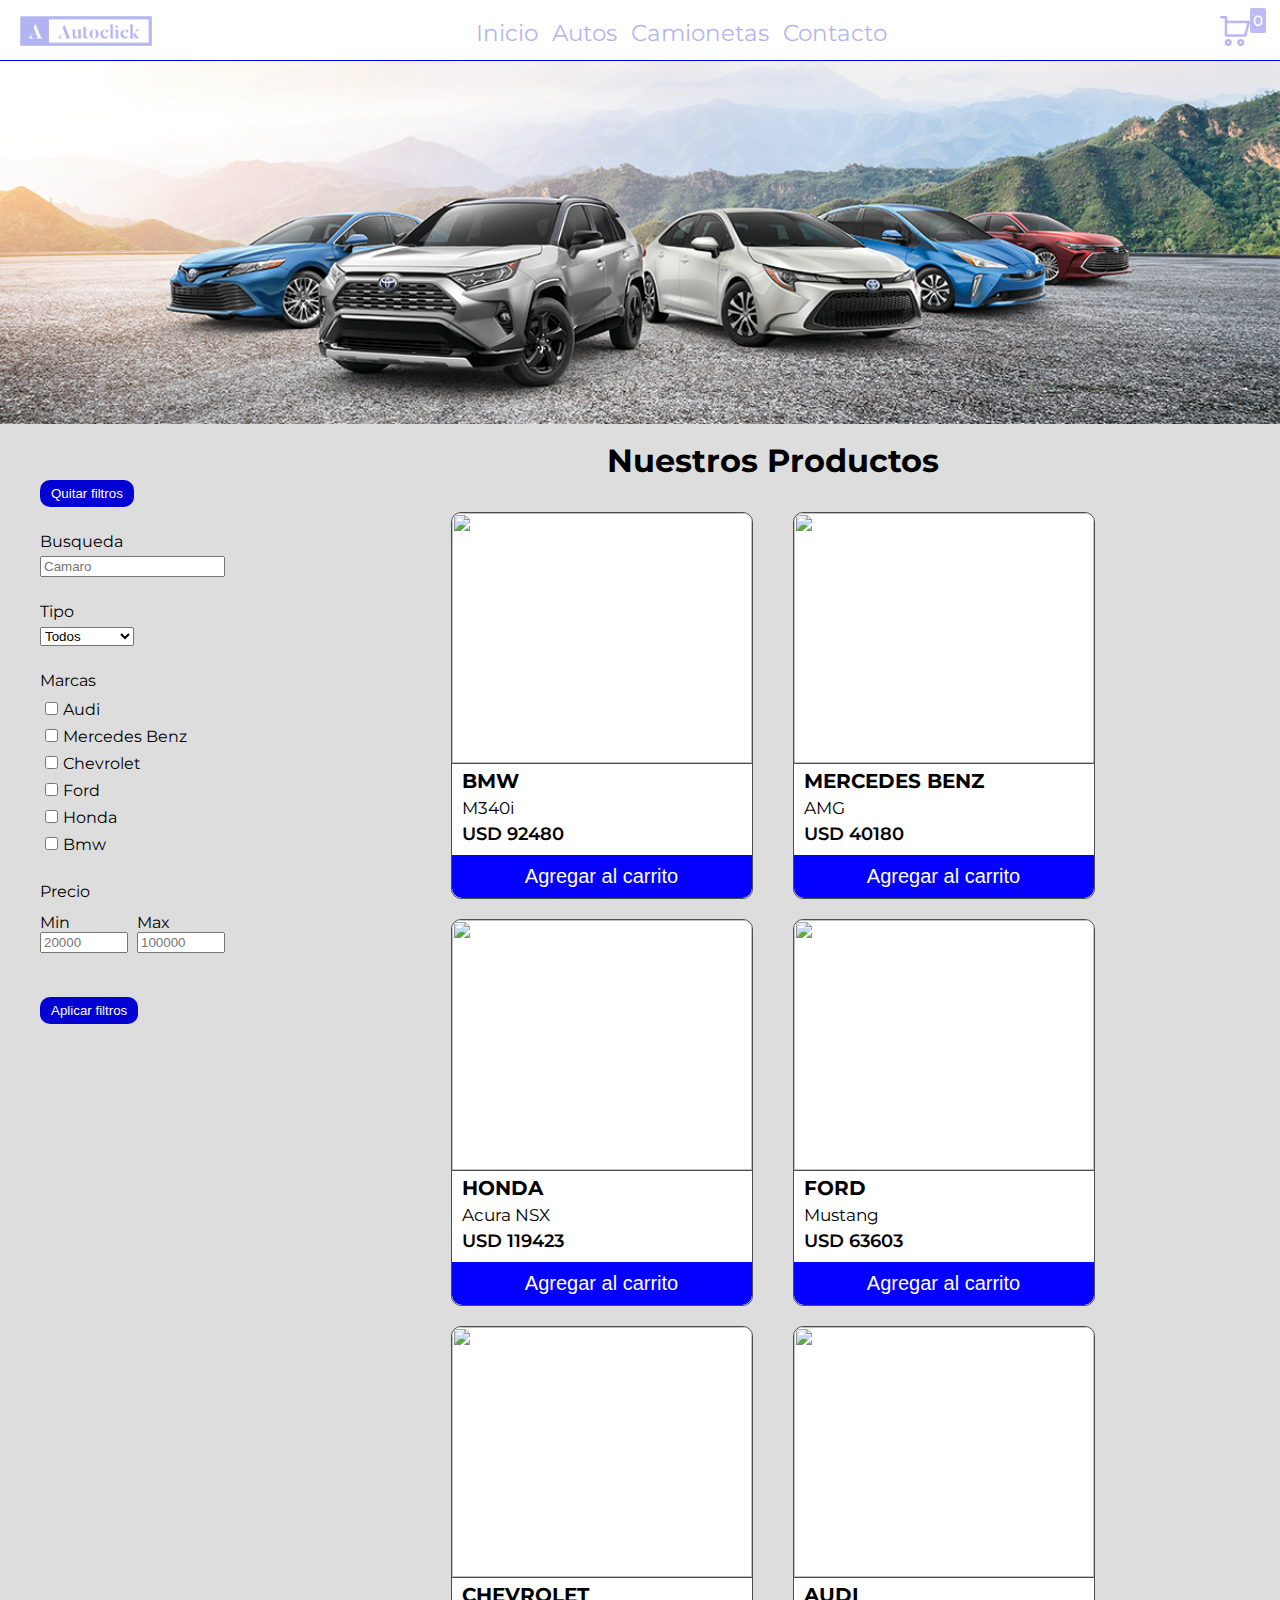
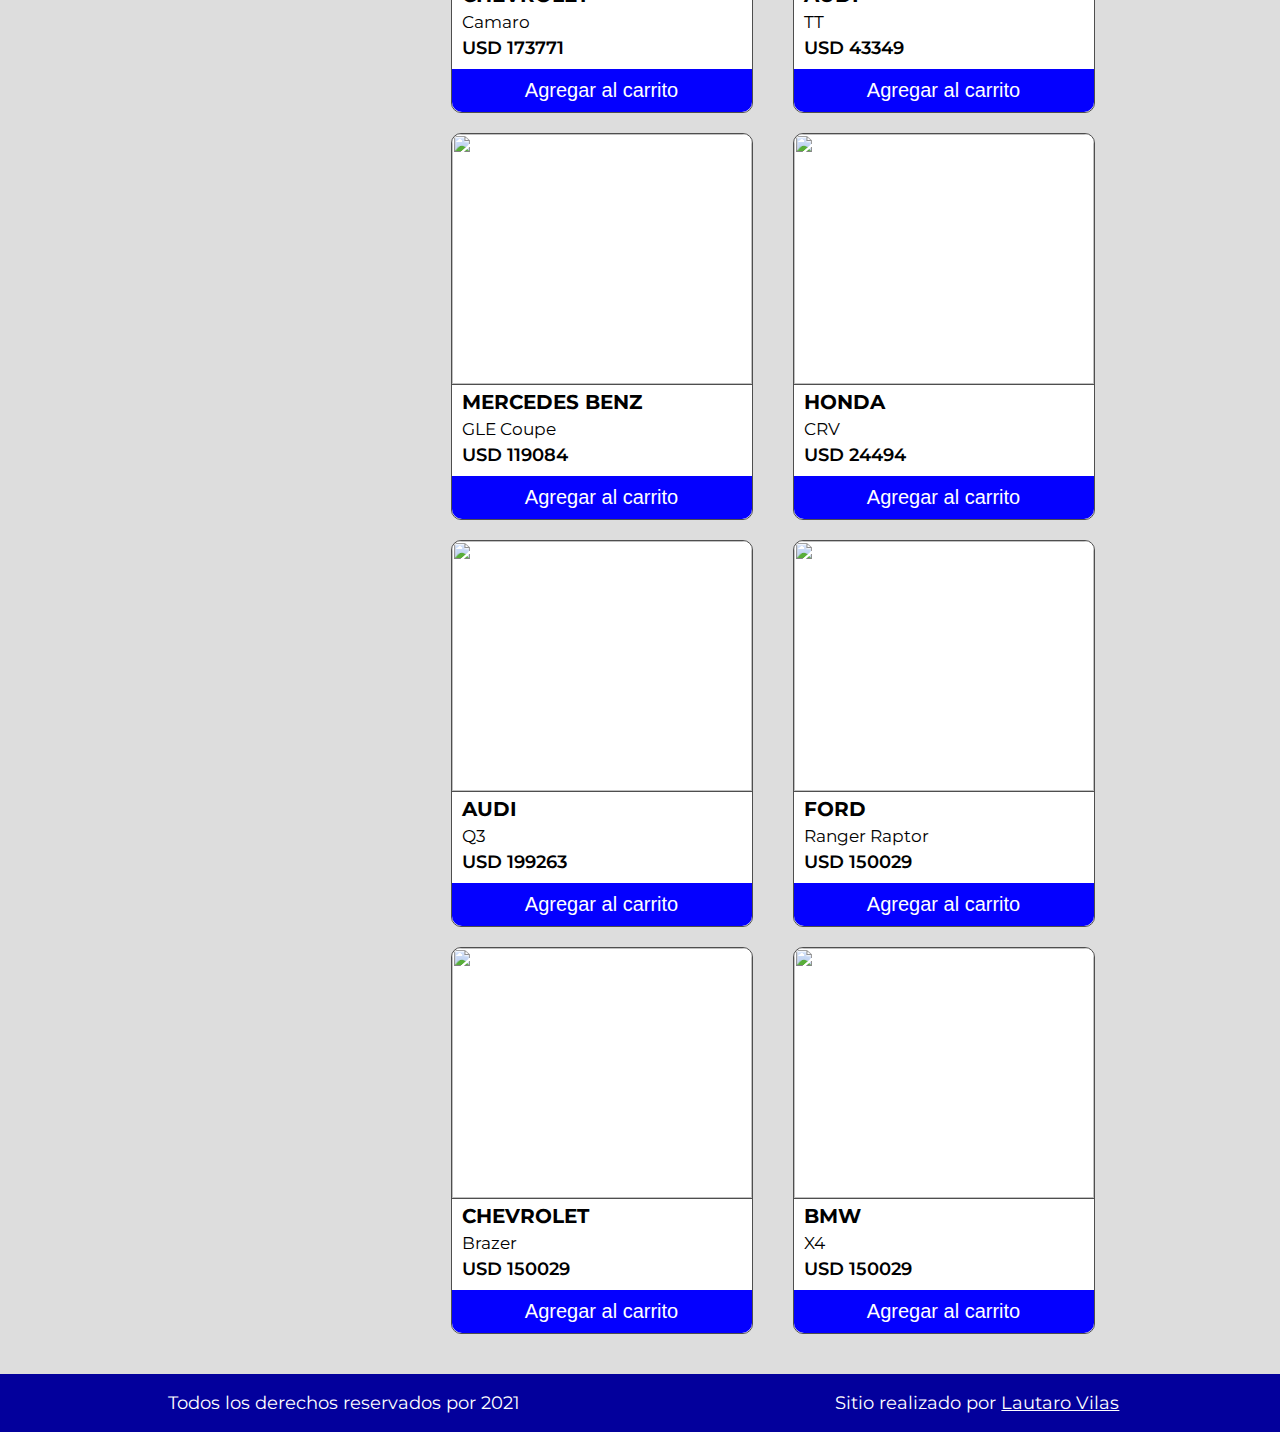
==== commit 32c6547d: "Generamos estilos y formulario de contacto.html" ====
--- a/index.html
+++ b/index.html
@@ -1,6 +1,5 @@
 <!DOCTYPE html>
 <html lang="es">
-
 <head>
     <meta charset="UTF-8">
     <meta http-equiv="X-UA-Compatible" content="IE=edge">
@@ -10,12 +9,10 @@
     <link rel="stylesheet" href="css/footer.css">
     <link rel="stylesheet" href="css/mediaqueries.css">
     <link rel="stylesheet" href="https://necolas.github.io/normalize.css/8.0.1/normalize.css">
-    <link href="https://fonts.googleapis.com/css2?family=Montserrat:wght@300;500;600;700;800&display=swap"
-        rel="stylesheet">
+    <link href="https://fonts.googleapis.com/css2?family=Montserrat:wght@300;500;600;700;800&display=swap" rel="stylesheet">
     <link rel="shortcut icon" href="img/favicon.ico" type="image/x-icon">
     <title>Autoclick</title>
 </head>
-
 <body id="body">
     <!-- layout -->
     <div class="grid">
@@ -138,12 +135,4 @@
     <script src="js/main.js"></script>
     <script src="js/class.js"></script>
 </body>
-
-</html>
-
-
-
-
-</body>
-
 </html>--- a/css/header.css
+++ b/css/header.css
@@ -106,12 +106,11 @@
                         margin: 0;
                         z-index: 4;
                         top: 60px;
-                        opacity: 0;
                         padding-left: 0px;
                         border: rgb(87, 87, 87) 1px solid;
                         background: #fff;
                         max-height: 450px;
-                        display: flex;
+                        display: none;
                         flex-flow: row wrap;
                         justify-content: center;
                     }
@@ -188,9 +187,8 @@
                         border-bottom: 1px solid #000;
                         border-left: 1px solid #000;
                         border-right: 1px solid #000;
-                        display: flex;
                         flex-flow: column wrap;
-                        opacity: 0;
+                        display: none;
                         justify-content: space-around;
                     }         
                         header .contenedor .menus .contenedorCarrito .padreCarrito .cajaBtnComprar p {
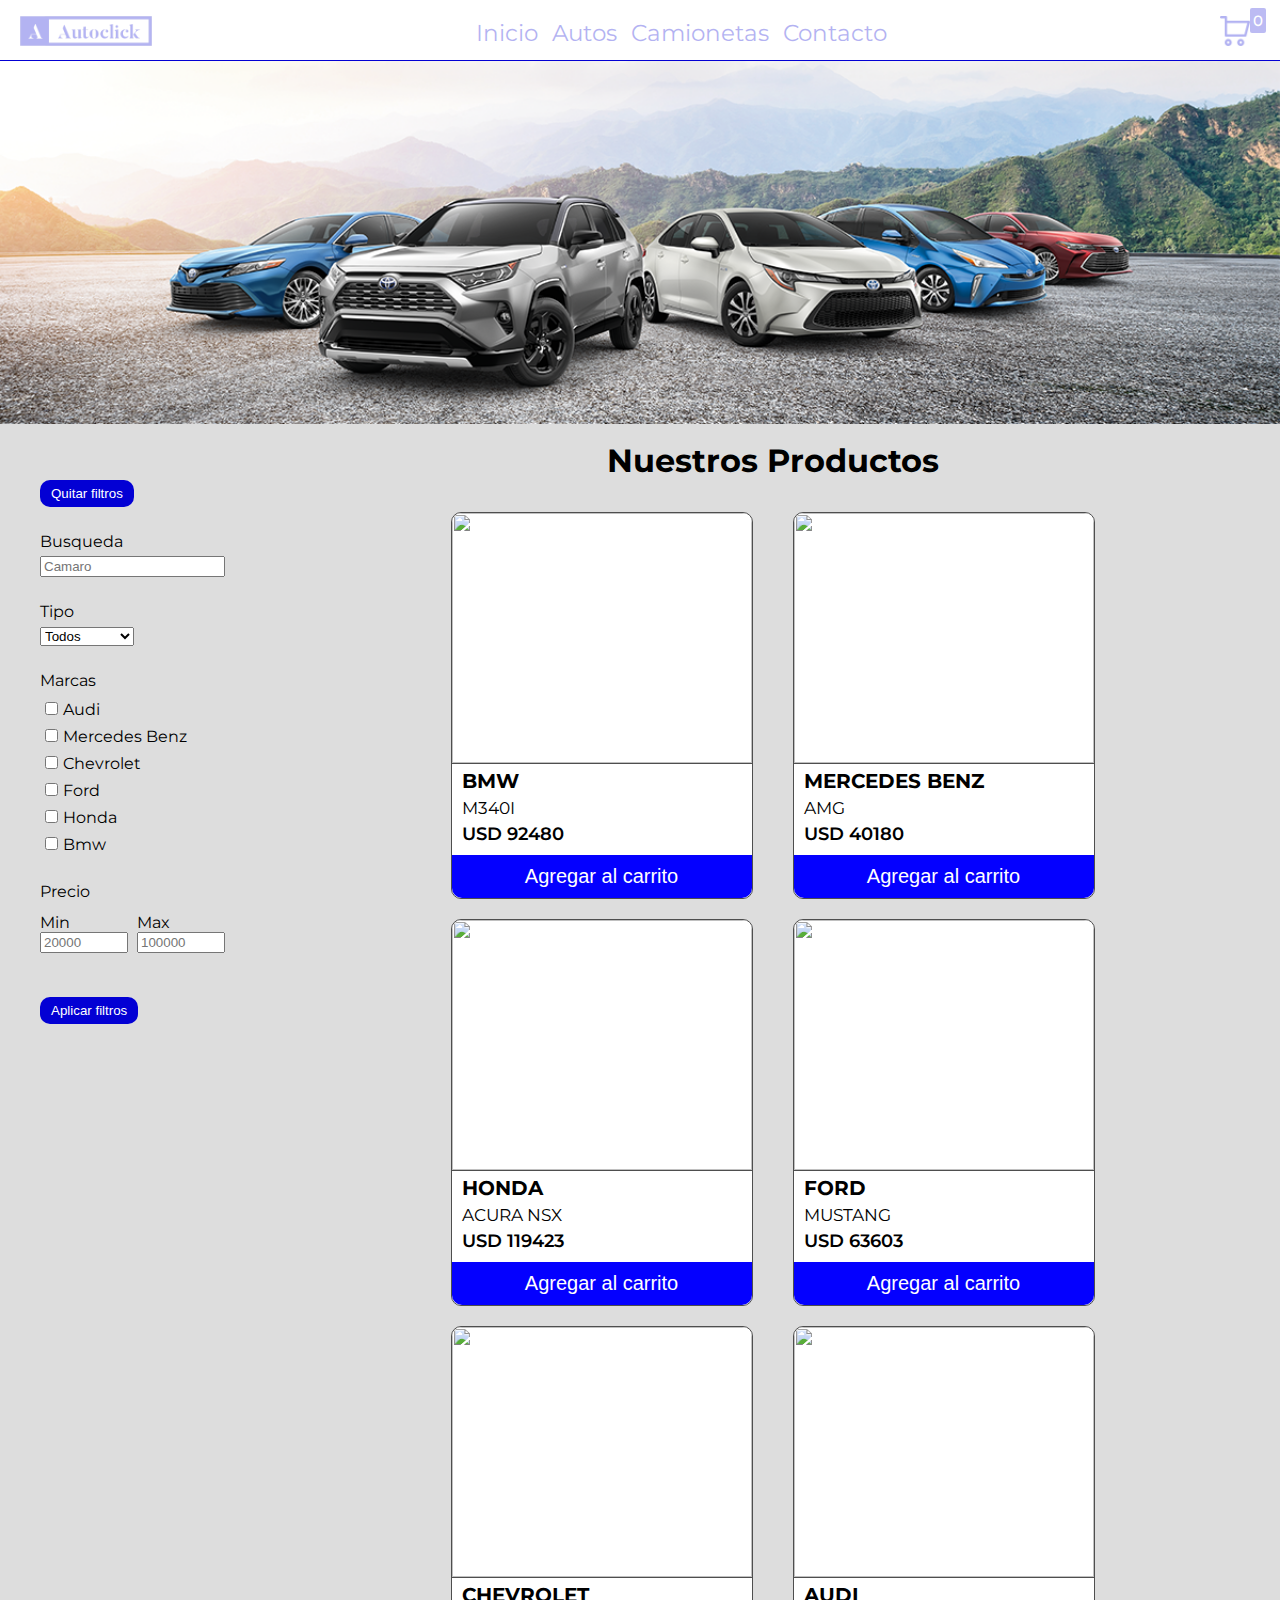
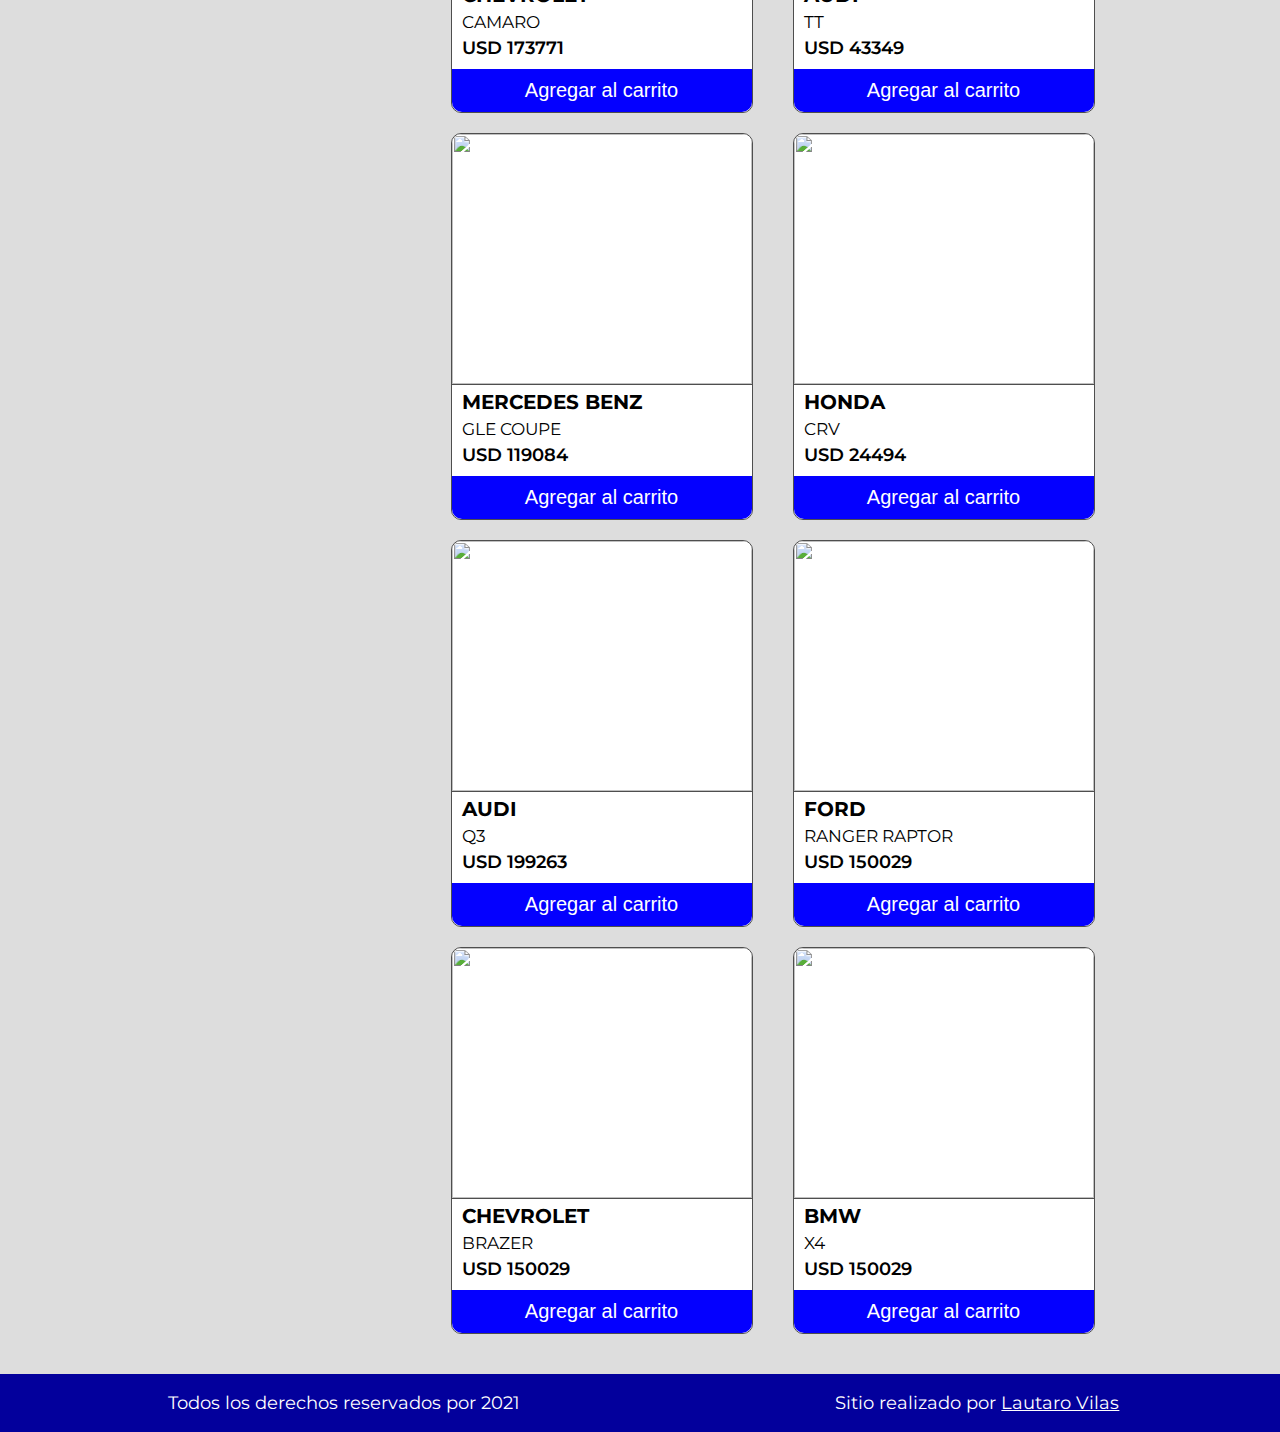
==== commit 2e94fad1: "Modificamos las funciones para los filtros y creamos un nuevo aarchivo, function2 para pruebas de ot" ====
--- a/index.html
+++ b/index.html
@@ -82,7 +82,7 @@
                     <input type="reset" id="btnRemoveFilt" class="btnForm btnRemoveFilt" value="Quitar filtros">
                     <!-- caja de busqueda -->
                     <p class="textosForm">Busqueda</p>
-                    <input type="search" class="searchForm" id="searchForm" maxlength="50" placeholder="Camaro">
+                    <input type="text" class="searchForm" id="searchForm" maxlength="50" placeholder="Camaro">
                     <!-- select de tipo de automovil -->
                     <p class="textosForm">Tipo</p>
                     <select id="tipoAutomovil" class="cajaTiposForm">
@@ -106,11 +106,11 @@
                     <div class="cajaSubtextos">
                         <label for="">
                             <p class="subtextosForm">Min</p>
-                            <input type="number" class="precioForm" placeholder="20000" min="0" max="199999">
+                            <input type="number" class="precioForm" id="precioMin" placeholder="20000" min="0" max="199999">
                         </label>
                         <label for="">
                             <p class="subtextosForm">Max</p>
-                            <input type="number" class="precioForm" placeholder="100000" max="200000" min="1">
+                            <input type="number" class="precioForm" id="precioMax" placeholder="100000" max="200000" min="1">
                         </label>
                     </div><br>
                     <!-- boton de aplicar filtros -->
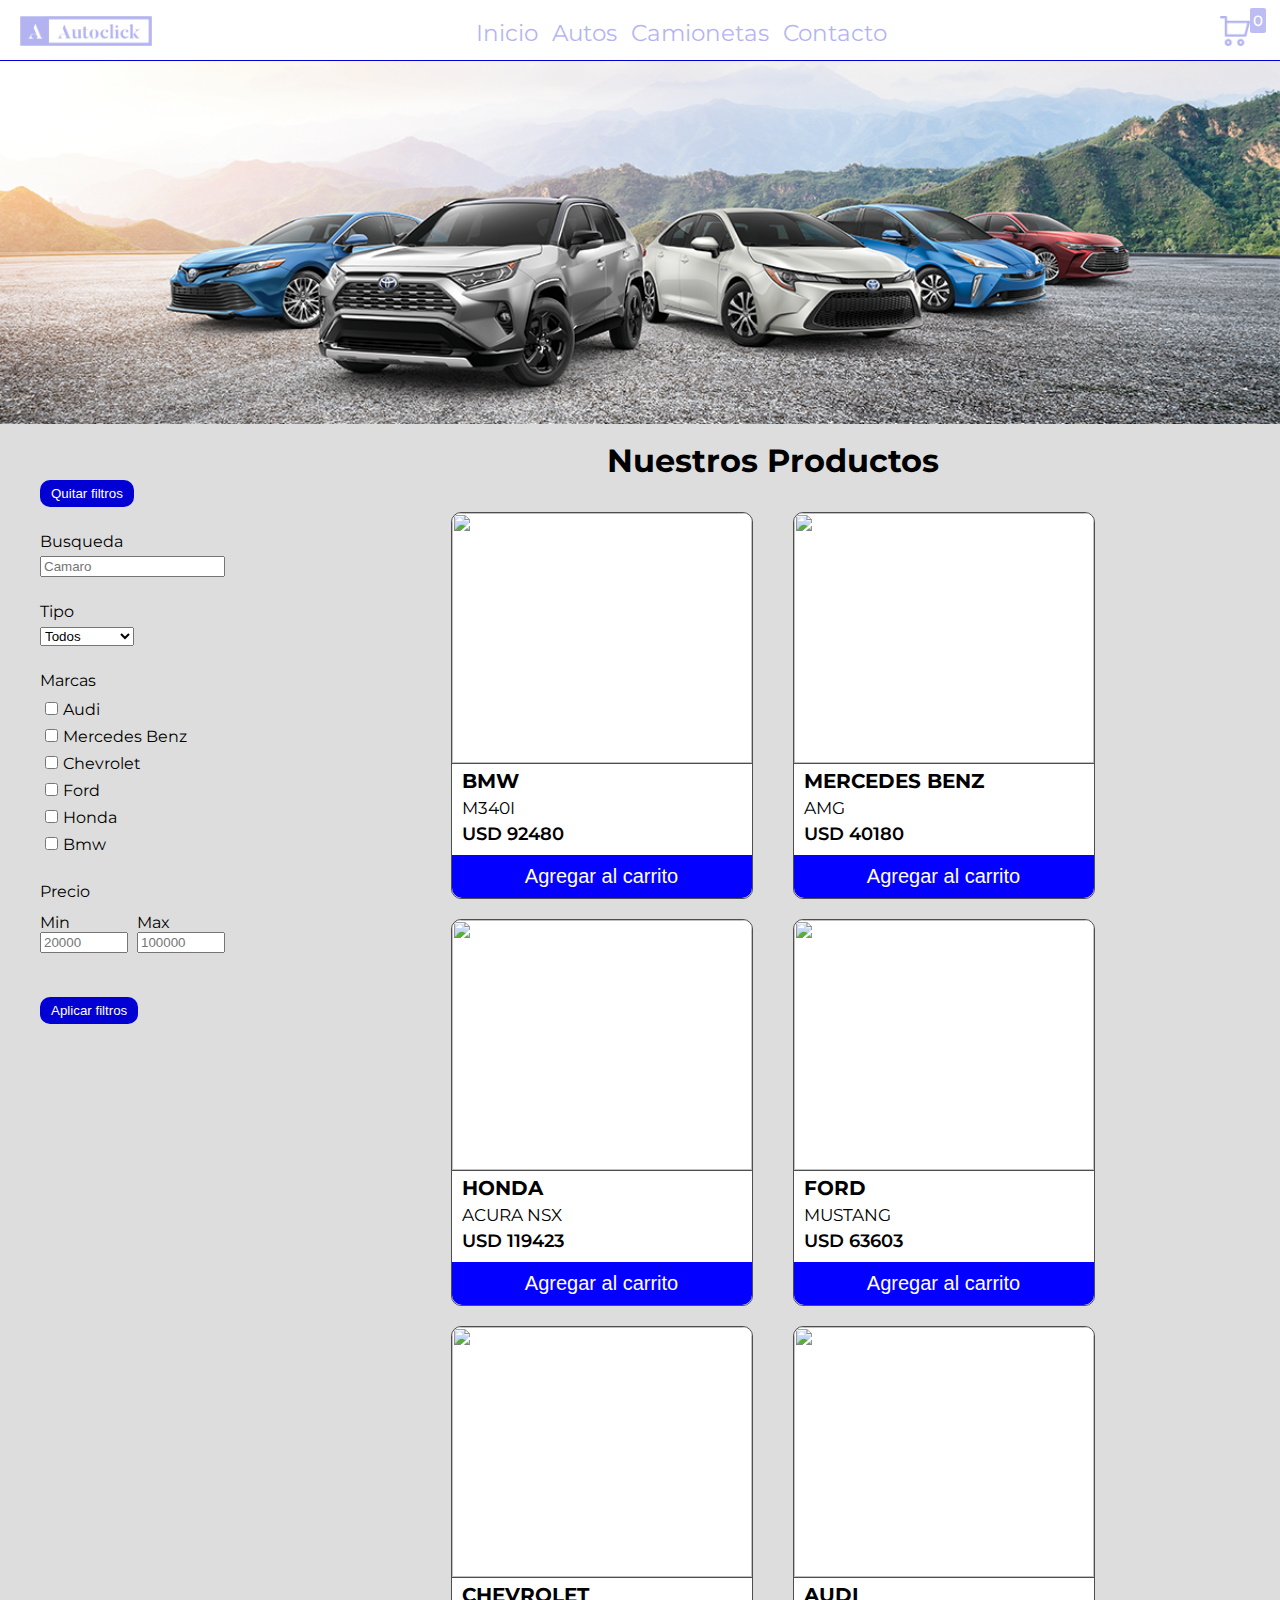
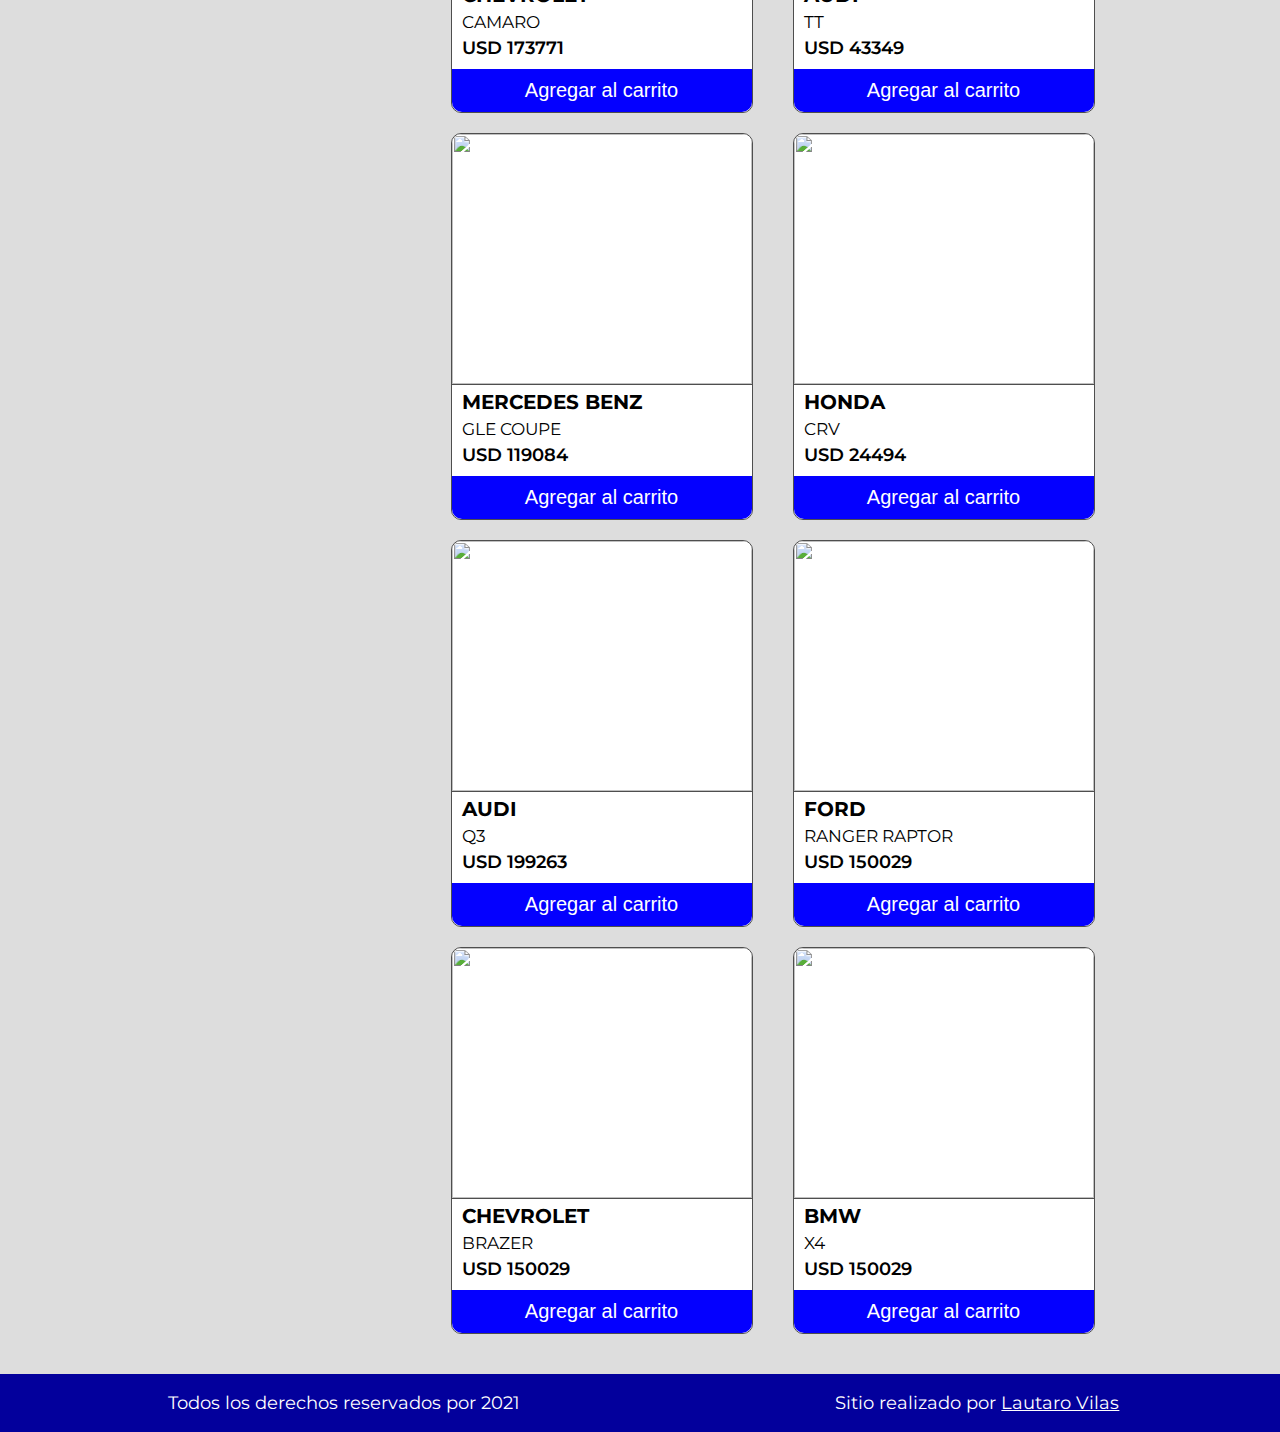
==== commit c14b6ed4: "feat new function form filters and new calc total cart" ====
--- a/index.html
+++ b/index.html
@@ -41,7 +41,7 @@
                             <div id="cajaBtnComprar" class="cajaBtnComprar">
                                 <div class="total">
                                     <p>Total </p>
-                                    <p id="insertTotal"></p>
+                                    <p class="precioTotal" id="insertTotal"></p>
                                 </div>
                                 <div class="envio">
                                     <p>Envio</p>
@@ -86,7 +86,7 @@
                     <!-- select de tipo de automovil -->
                     <p class="textosForm">Tipo</p>
                     <select id="tipoAutomovil" class="cajaTiposForm">
-                        <option class="tiposForm" value="todos ">Todos</option>
+                        <option class="tiposForm" value="todos" selected>Todos</option>
                         <option class="tiposForm" value="auto">Autos</option>
                         <option class="tiposForm" value="camioneta">Camionetas</option>
                     </select>
--- a/css/header.css
+++ b/css/header.css
@@ -196,6 +196,8 @@
                             font-size: 15px;
                             margin: 10px;
                         }
+
+
                         header .contenedor .menus .contenedorCarrito .padreCarrito .cajaBtnComprar .total, header .contenedor .menus .contenedorCarrito .padreCarrito .cajaBtnComprar .envio {
                             display: flex;
                             justify-content: space-between;
@@ -203,6 +205,10 @@
                         header .contenedor .menus .contenedorCarrito .padreCarrito .cajaBtnComprar .total {
                             font-weight: 600;
                         }
+                        header .contenedor .menus .contenedorCarrito .padreCarrito .cajaBtnComprar .total .precioTotal{
+                            font-size: 20px;
+                        }
+
                         header .contenedor .menus .contenedorCarrito .padreCarrito .cajaBtnComprar a {
                             text-decoration: none;
                             display: grid;
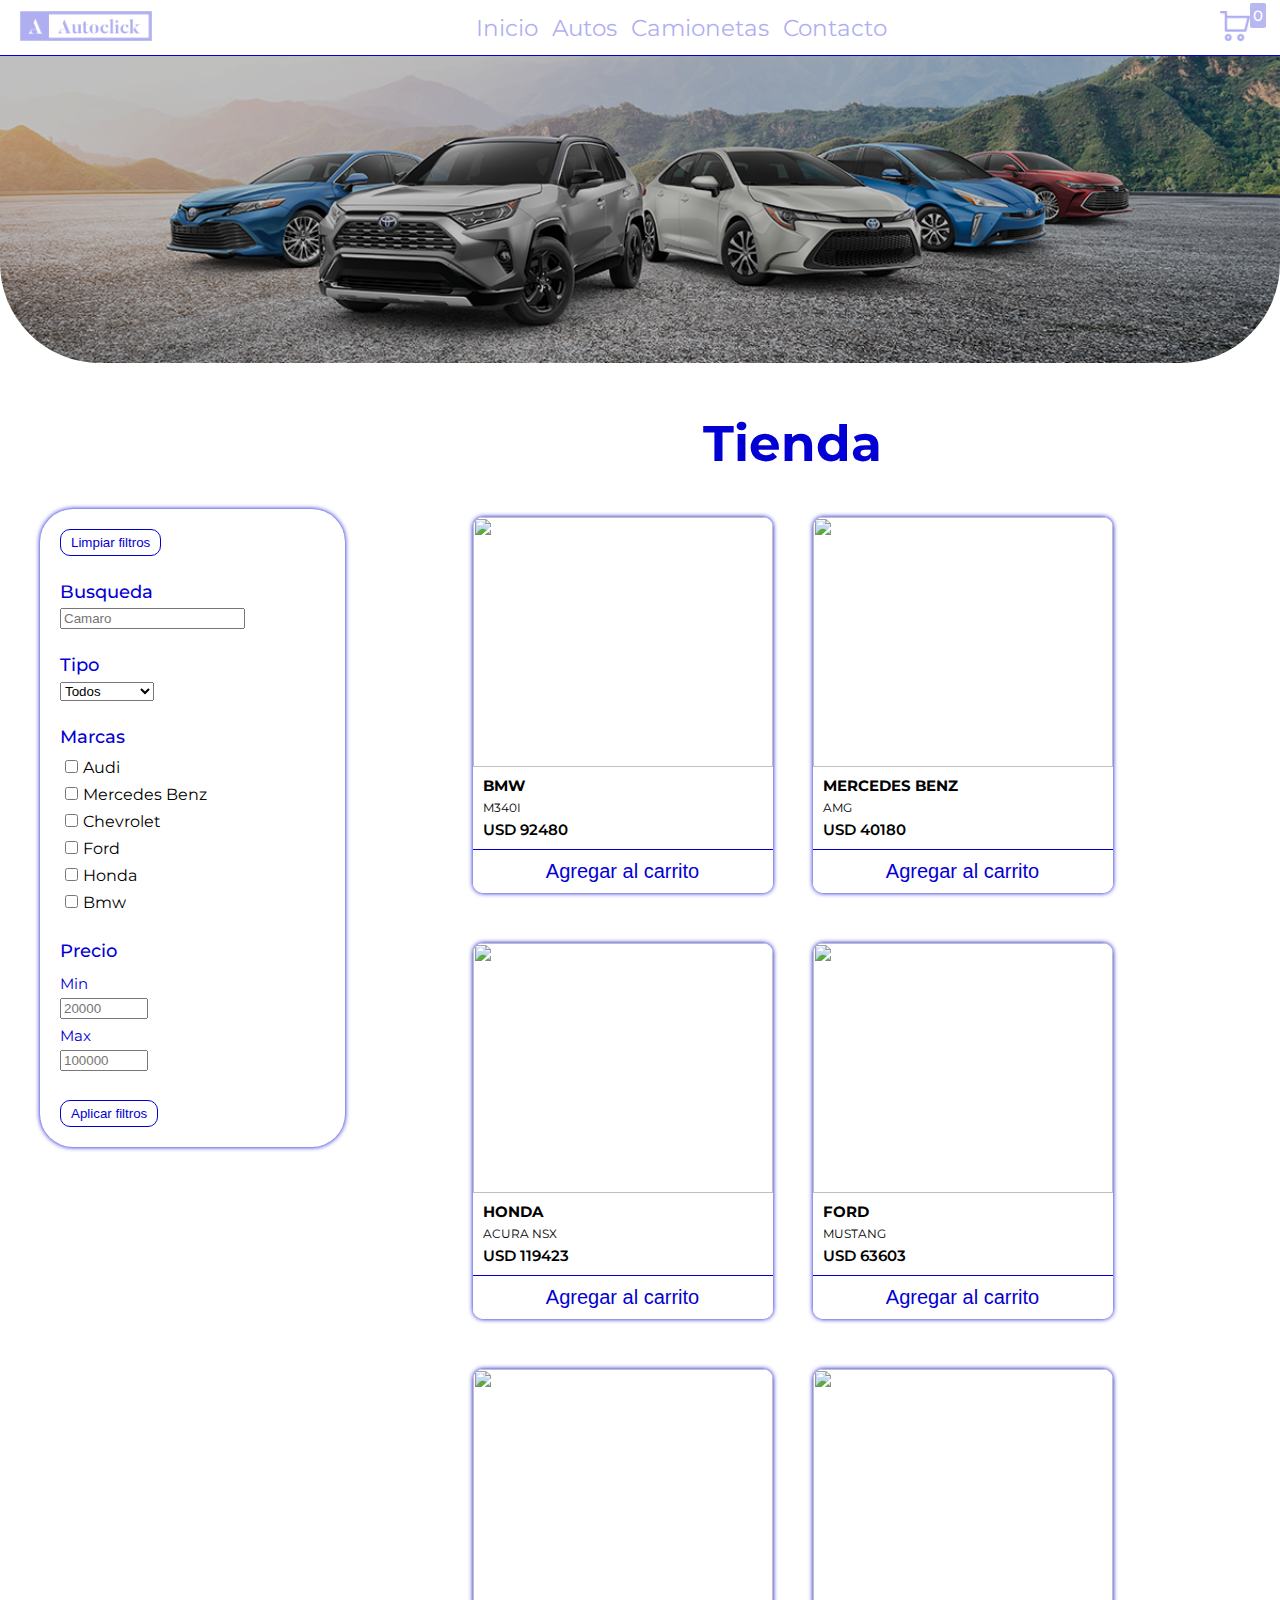
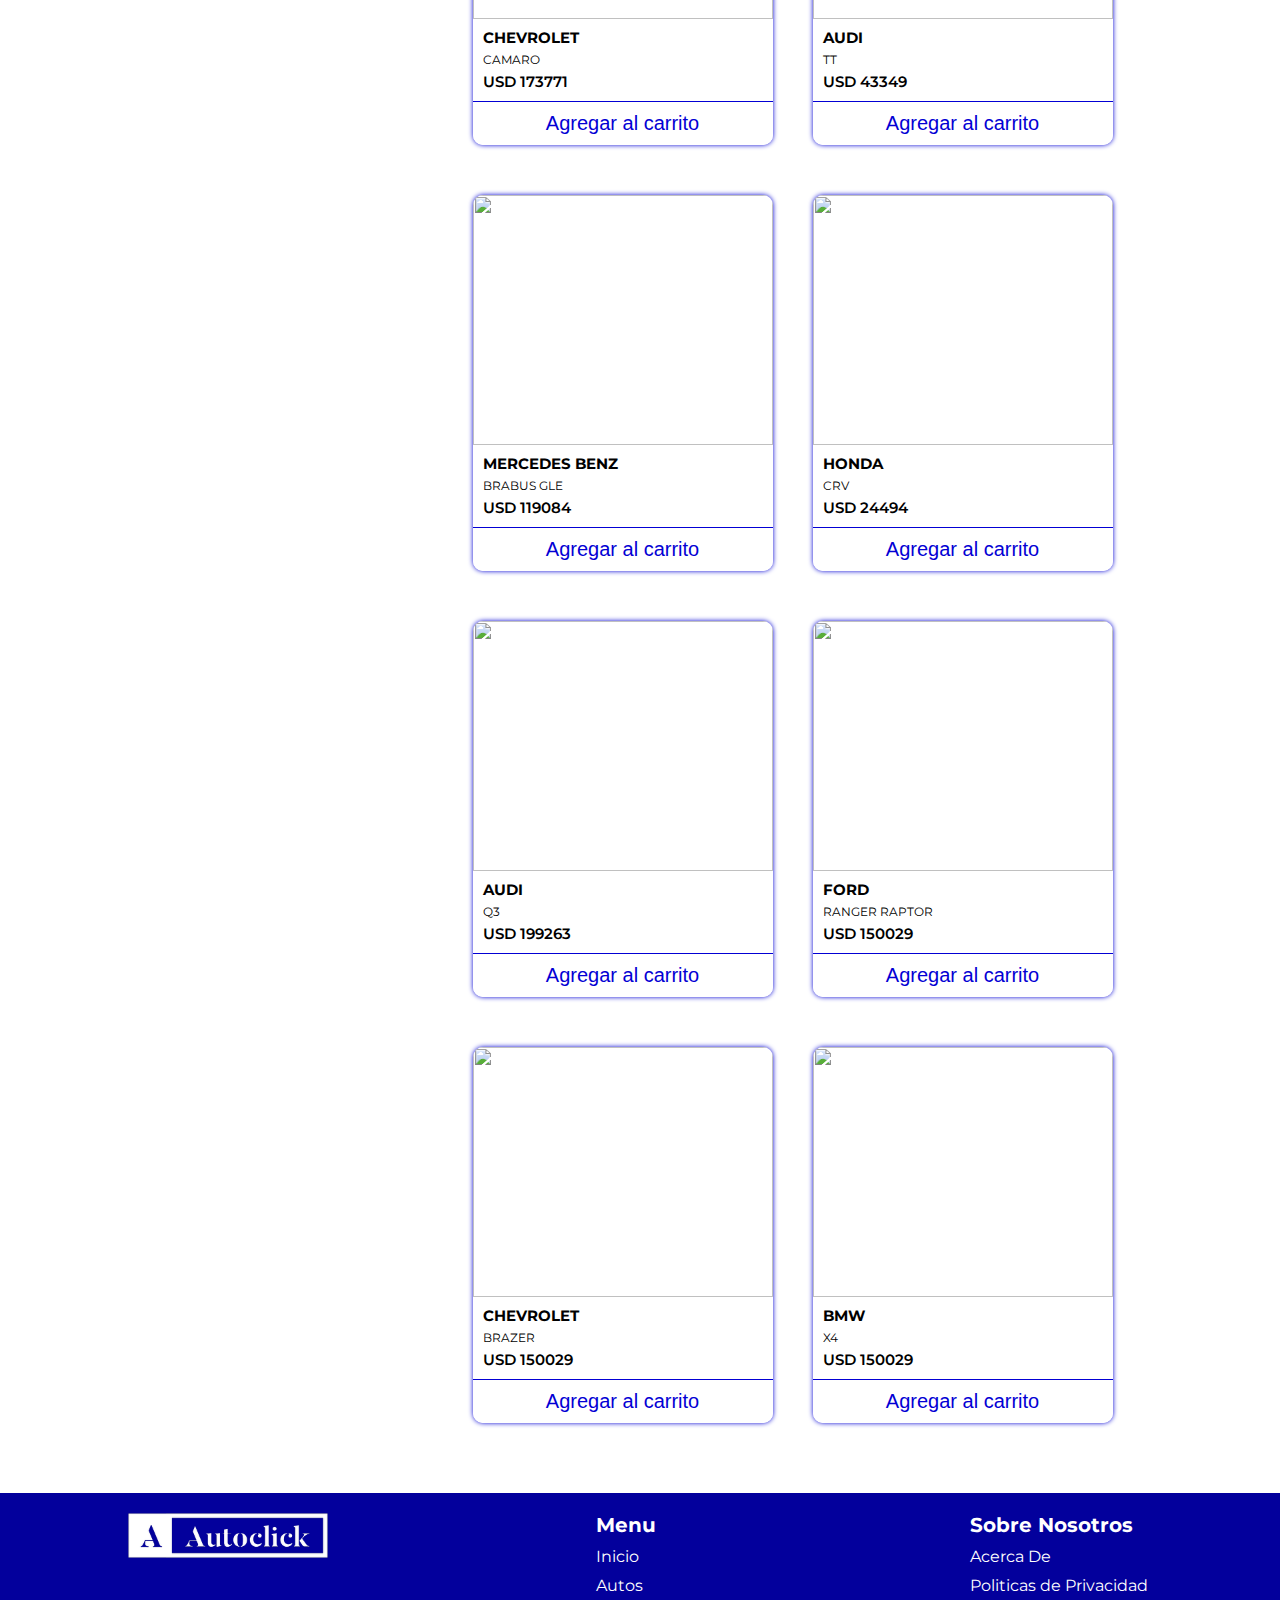
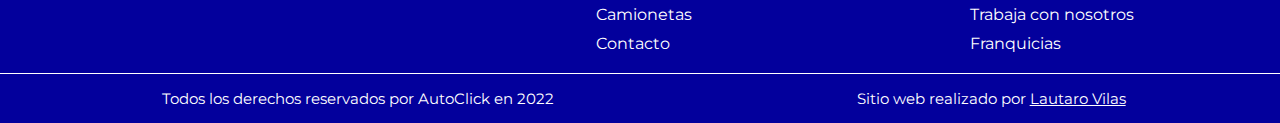
==== commit 4bdbdb65: "styled new styles" ====
--- a/index.html
+++ b/index.html
@@ -1,5 +1,6 @@
 <!DOCTYPE html>
 <html lang="es">
+
 <head>
     <meta charset="UTF-8">
     <meta http-equiv="X-UA-Compatible" content="IE=edge">
@@ -9,10 +10,13 @@
     <link rel="stylesheet" href="css/footer.css">
     <link rel="stylesheet" href="css/mediaqueries.css">
     <link rel="stylesheet" href="https://necolas.github.io/normalize.css/8.0.1/normalize.css">
-    <link href="https://fonts.googleapis.com/css2?family=Montserrat:wght@300;500;600;700;800&display=swap" rel="stylesheet">
+    <link href="https://fonts.googleapis.com/css2?family=Montserrat:wght@300;500;600;700;800&display=swap"
+        rel="stylesheet">
+        <link rel="stylesheet" href="https://use.fontawesome.com/releases/v5.15.4/css/all.css" integrity="sha384-DyZ88mC6Up2uqS4h/KRgHuoeGwBcD4Ng9SiP4dIRy0EXTlnuz47vAwmeGwVChigm" crossorigin="anonymous">
     <link rel="shortcut icon" href="img/favicon.ico" type="image/x-icon">
     <title>Autoclick</title>
 </head>
+
 <body id="body">
     <!-- layout -->
     <div class="grid">
@@ -22,14 +26,14 @@
                 <div class="menus">
                     <nav id="logo" class="logo">
                         <div>
-                            <a href="#"><img src="img/logo.png" alt="ecommerce" height="30px"></a>
+                            <a href="/index.html"><img src="img/logo.png" alt="ecommerce" height="30px"></a>
                         </div>
                     </nav>
                     <nav id="menu" class="menu">
-                        <a href="">Inicio</a>
-                        <a href="">Autos</a>
-                        <a href="">Camionetas</a>
-                        <a href="/contacto.html" target="_blank">Contacto</a>
+                        <a href="/index.html">Inicio</a>
+                        <a href="/index.html">Autos</a>
+                        <a href="/index.html">Camionetas</a>
+                        <a href="/contacto.html">Contacto</a>
                     </nav>
                     <div id="contenedorCarrito" class="contenedorCarrito"><img title="Carrito"
                             src="img/carritoicono.png" id="imagenCarrito" alt="" width="30px" height="30px"><span
@@ -55,7 +59,7 @@
                 </div>
                 <div class="contenedor-header">
                     <div class="imagen">
-                        <img src="img/Slider.jpg" width="1000px" alt="">
+                        <img src="img/Slider.jpg" alt="">
                     </div>
 
                 </div>
@@ -79,7 +83,7 @@
                 <!-- formulario -->
                 <form action="#" id="form" class="formulario" name="formFiltros" method="post">
                     <!-- boton de remover filtros -->
-                    <input type="reset" id="btnRemoveFilt" class="btnForm btnRemoveFilt" value="Quitar filtros">
+                    <input type="reset" id="btnRemoveFilt" class="btnForm btnRemoveFilt" value="Limpiar filtros">
                     <!-- caja de busqueda -->
                     <p class="textosForm">Busqueda</p>
                     <input type="text" class="searchForm" id="searchForm" maxlength="50" placeholder="Camaro">
@@ -106,11 +110,13 @@
                     <div class="cajaSubtextos">
                         <label for="">
                             <p class="subtextosForm">Min</p>
-                            <input type="number" class="precioForm" id="precioMin" placeholder="20000" min="0" max="199999">
+                            <input type="number" class="precioForm" id="precioMin" placeholder="20000" min="0"
+                                max="199999">
                         </label>
                         <label for="">
                             <p class="subtextosForm">Max</p>
-                            <input type="number" class="precioForm" id="precioMax" placeholder="100000" max="200000" min="1">
+                            <input type="number" class="precioForm" id="precioMax" placeholder="100000" max="200000"
+                                min="1">
                         </label>
                     </div><br>
                     <!-- boton de aplicar filtros -->
@@ -120,12 +126,39 @@
         </div>
         <!-- FOOTER -->
         <footer class="footer">
-            <div class="copyright">
-                <p class="copyuno">Todos los derechos reservados por 2021</p>
-                <p class="copydos">Sitio realizado por <a href="https://www.linkedin.com/in/lautarovilas/">Lautaro
-                        Vilas</a></p>
+            <div class="menus">
+                <div class="menuLogoFooter">
+                    <img src="img/logo2.png" class="logoFooter" alt="Logo autoclick">
+                    <div class="box_rrss">
+                    <a href="#" class="rrss">
+                        <i class="fab fa-instagram"></i>
+                    </a>
+                    <a href="#" class="rrss">
+                        <i class="fab fa-facebook-square"></i>
+                    </a>
+                    </div>
+                </div>
+                <nav id="menu" class="menu">
+                    <p class="tituloMenu">Menu</p>
+                    <a href="/index.html">Inicio</a>
+                    <a href="/index.html">Autos</a>
+                    <a href="/index.html">Camionetas</a>
+                    <a href="/contacto.html">Contacto</a>
+                </nav>
+                <nav class="menuDos">
+                    <p class="tituloMenu">Sobre Nosotros</p>
+                    <li class="textMenuDos">Acerca De</li>
+                    <li class="textMenuDos">Politicas de Privacidad</li>
+                    <li class="textMenuDos">Trabaja con nosotros</li>
+                    <li class="textMenuDos">Franquicias</li>
+                </nav>
             </div>
-        </footer>
+                <div class="copyright">
+                    <p class="copyuno">Todos los derechos reservados por AutoClick en 2022</p>
+                    <p class="copydos">Sitio web realizado por <a href="https://vilaslautaro.github.io/" target="_blank">Lautaro Vilas</a></p>
+                </div>
+    </div>
+    </footer>
     </div>
     <!-- Jquery -->
     <script src="https://code.jquery.com/jquery-3.6.0.min.js"></script>
@@ -135,4 +168,5 @@
     <script src="js/main.js"></script>
     <script src="js/class.js"></script>
 </body>
+
 </html>--- a/css/header.css
+++ b/css/header.css
@@ -6,7 +6,7 @@
 body {
     width: 100%;
     margin: 0 auto !important;
-    max-width: 1800px;
+    max-width: 2200px;
     font-family: 'Montserrat', sans-serif;
 }
 
@@ -20,16 +20,20 @@
         /* * header */
         header .contenedor {
             width: 100%;
-            margin: 0 auto;
+            margin: 0;
             display: flex;
             flex-flow: column wrap;
             justify-content: center;
         }
             header .contenedor .menus {
-                margin: 10px 0 0 0;
-                padding: 0;
+                margin: 0px 0 0 0;
+                padding: 15px 0 0;
+                position: fixed;
+                left: 0;
+                z-index:9999;
                 display: flex;
-                background: #fff;
+                background: rgb(255, 255, 255);
+                top: -10px;
                 justify-content: space-between;
                 align-items: center;
                 width: 100%;
@@ -64,6 +68,7 @@
             header .contenedor .contenedorCarrito {
                 color: #fff;
                 font-size: 30px;
+                position: relative;
                 margin-right: 10px;
                 padding: 0 20px;
                 display: none;
@@ -85,7 +90,7 @@
                     font-weight: 500;
                     position: absolute;
                     padding: 3px;
-                    top: 8px;
+                    top: -8px;
                 }
                 .header .contenedor .menus .contenedorCarrito .padreCarrito {
                     position: absolute;
@@ -219,19 +224,19 @@
                             margin: 5px auto;
                             display: grid;
                             padding: 5px 10px;
-                            background: #0300D4;
+                            background: #fff;
                             font-size: 20px;
-                            color: #fff;
+                            color: #0300d4;
                             outline: none;
-                            border: 1px solid #fff;
+                            border-radius: 10px;
+                            border: 1px solid #0300d4;
                             cursor: pointer;
                         }
                             header .contenedor .menus .contenedorCarrito .padreCarrito .cajaBtnComprar .comprar:hover {
-                                color: #0300D4;
-                                background: #fff;
-                                transition: 0.5s ease all;
-                                border: #0300D4 1px solid;
-                            }
-
-
-
+                                color: #fff;
+                                background: #0300d4;
+                                transition: 0.5s ease;
+                            }
+
+
+
--- a/css/index.css
+++ b/css/index.css
@@ -4,14 +4,13 @@
     --width: 402;
 }
     body {
+        background: #fff;
         width: 100%;
         margin: 0 auto !important;
         font-family: 'Montserrat', sans-serif;
-        max-width: 1800px;
     }
     /* layout */
     body .grid {
-        background: #ffffff;
         grid-template-areas: "header header header"
             "sidebar catalogo catalogo"
             "sidebar catalogo catalogo"
@@ -27,25 +26,32 @@
             /* contenedor-header */
             .header .contenedor .contenedor-header {
                 max-height: 300px;
+                position: relative;
                 z-index: 3;
             }
             .contenedor-header .imagen>img {
                 width: 100%;
+                border-radius: 0 0 100px 100px;
+                filter: brightness(0.75);
             
             }
             .contenedor-header .imagen>img:hover {
-                width: 100%;
-                transition: 0.5s ease all;
-                filter: brightness(0.75);            
+                border-radius: 0;
+                transition: 2s ease;
+                filter: brightness(1);
+                            
             }
         /* catalogo */
         .seccionCatalogo{
+            margin-top: 20px;
             padding-bottom: 30px;
-            background: #dddddd;
         }
             .seccionCatalogo .text {
                 margin: 10px auto 0;
                 display: flex;
+                font-size: 25px;
+                font-weight: 300;
+                color: #0300D4;
                 justify-content: center;
             }
             .seccionCatalogo .seccionProductos {
@@ -58,13 +64,18 @@
             }
                 .seccionCatalogo .seccionProductos .cajaProducto {
                     outline: none;
-                    margin: 10px 20px;
-                    border: 1px solid rgb(78, 78, 78);
+                    margin: 10px 20px 40px;
+                    box-shadow: 0 0 5px #0300D4;
                     display: flex;
                     flex-direction: column;
                     align-items: start;
                     border-radius: 10px;
                     background: #fff;
+                }
+
+                .seccionCatalogo .seccionProductos .cajaProducto:hover{
+                    box-shadow: 0 0 15px #0300D4;
+                    transition: 0.5s ease;
                 }
                     .seccionCatalogo .seccionProductos .cajaProducto .datosProducto {
                         margin: 5px 10px;
@@ -73,11 +84,10 @@
                         width: 300px;
                         height: 250px;
                         outline: none;
-                        border-bottom: 1px solid rgb(78, 78, 78);
                         border-radius: 10px 10px 0 0;
                     }
                     .seccionCatalogo .seccionProductos .cajaProducto .titulo {
-                        font-size: 20px;
+                        font-size: 15px;
                         color: #000000;
                         font-weight: 700;
                         align-self: center;
@@ -85,30 +95,34 @@
                         margin-bottom: 5px;
                     }
                     .seccionCatalogo .seccionProductos .cajaProducto .descripcion {
-                        font-size: 17px;
+                        font-size: 12px;
                         color: #000000;
                         margin: 5px auto;
                     }
                     .seccionCatalogo .seccionProductos .cajaProducto .precio {
                         margin: 5px auto;
-                        font-size: 18px;
+                        font-size: 15px;
                         font-weight: 600;
                         color: #000000;
                         ;
                     }
                     .seccionCatalogo .seccionProductos .cajaProducto .btn {
                         width: 100%;
+                        margin-top: 5px;
                         padding: 10px 0;
-                        background: #0400ff;
-                        color: #fff;
+                        background: #fff;
+                        color: #0300D4;
+                        border: none;
+                        border-top: 1px solid #0300D4;
                         font-size: 20px;
-                        border: none;
+                        font-weight: 500;
                         border-radius: 0 0 10px 10px;
                     }
                         .seccionCatalogo .seccionProductos .cajaProducto .btn:hover {
                             cursor: pointer;
-                            background: #000a94;
-                            transition: all ease 0.5s;
+                            background: #0300D4;
+                            color: #fff;
+                            transition: ease 0.5s;
                         }
                 .seccionCatalogo .seccionProductos .productoAgregado {
                     display: none;
@@ -117,8 +131,8 @@
                     bottom: 40px;
                     position: fixed;
                     padding: 10px;
-                    color: #0400ff;
-                    background: #fff;
+                    color: #fff;
+                    background: #0300D4;
                     font-size: 22px;
                     opacity: 0.95;
                     border-radius: 33px 0px 0px 33px;
@@ -126,43 +140,53 @@
                 }
         /* sidebar */
         .sidebar{
-            background: #dddddd;
-            padding: 0 20px;
+            margin: 0 40px;
+            padding: 0;
             z-index:2;
+            width: 100%;
         }
             .sidebar .filtros .formulario{
                 color: rgb(0, 0, 0);
-                margin: 80px 0 0 0;
+                margin: 40px 0 0 0;
+                background: #fff;
+                border-radius: 33px;
+                box-shadow: 0 0 5px #0300D4;
                 padding: 20px;
             }
                 .sidebar .filtros .formulario .textosForm{
                     margin: 25px 0 5px;
+                    font-size: 18px;
+                    font-weight: 500;
+                    color: #0300D4;
                 }
                 .sidebar .filtros .formulario .cajaSubtextos{
                     display: flex;
-                    flex-flow: row wrap;
-                    justify-content: space-between;
+                    flex-flow: column wrap;
+                    align-items: flex-start;
                 }
                     .sidebar .filtros .formulario .cajaSubtextos .subtextosForm{
-                        margin: 7px 0 0;
+                        font-size: 15px;
+                        color: #0300D4;
+                        margin: 7px 0 5px;
                     }
                 .sidebar .filtros .formulario .marcasForm{
                     margin: 7px 5px;    
                 }
                 .sidebar .filtros .formulario .btnForm{
-                    background: #0300D4;
-                    color: #fff;
-                    border: 1px solid rgba(221, 221, 221, 0);
+                    background: transparent;
+                    color: #0300D4;
+                    border: 1px solid #0300D4;
                     padding: 5px 10px;
                     border-radius: 10px;
                     
                 }
                     .sidebar .filtros .formulario .btnForm:hover{
-                        background: #ddd;
-                        color: #0300D4;
+                        background: #0300D4;
+                        transition: 0.5s ease;
+                        color: #fff;
                         border: 1px solid #0300D4;
                         cursor: pointer;   
                     }
                 .sidebar .filtros .formulario .btnSendForm{
-                    margin-top: 25px;
-                }+                    margin-top: 10px;
+                }
--- a/css/footer.css
+++ b/css/footer.css
@@ -6,14 +6,82 @@
     display: flex;
     flex-flow: column wrap;
 }
+
+
+footer .menus{
+    margin: 20px 20px 0;
+    display: grid; 
+    color: #fff;
+    justify-items: center;
+    grid-template-columns: repeat(3, 1fr);
+}
+
+footer .menuLogoFooter{
+    display: flex;
+    flex-flow: column wrap;
+}
+footer .logoFooter{
+    width: 200px;
+    cursor: pointer;
+}
+
+footer .box_rrss{
+    display: flex;
+    flex-flow: column row;
+    margin-left: 35px;
+}
+
+footer .rrss{
+    margin: 10px 15px 0;
+    font-size: 40px;
+    color: #fff;
+    text-decoration: none;
+}
+
+footer .menus .menu{
+    display: flex;
+    flex-flow: column wrap;
+}
+
+footer .tituloMenu{
+    margin: 0;
+    font-size:20px; 
+    font-weight: 700;
+}
+
+footer .menus .menu a{
+    color :#fff;
+    margin: 10px 0 0;
+    text-decoration: none;
+}
+footer .menus .menu a:hover{
+    text-decoration: underline;
+}
+
+footer .menuDos{
+    list-style: none;
+    display: flex;
+    flex-flow: column wrap;
+}
+
+footer .menuDos .textMenuDos{
+    margin: 10px 0 0;
+}
+footer .menuDos .textMenuDos:hover{
+    cursor: pointer;
+    text-decoration: underline;
+}
+
     footer .copyright {
         width: 99%;
+        margin-top: 20px;
+        border-top: 1px solid #fff;
         display: flex;
         color: #ffffff;
         justify-content: space-around;
         align-content: center;
         padding: 0 10px;
-        font-size: 18px;
+        font-size: 15px;
     }
         footer .copyright a {
             color: #ffffff;
--- a/css/mediaqueries.css
+++ b/css/mediaqueries.css
@@ -1,30 +1,43 @@
+/* responsive */
+@media screen and (max-width: 1100px) {
+    .seccionCatalogo .text {
+        padding-top: 30px;
+    }
+    .sidebar{
+        margin-top: 150px;
+    }
+}
 /* responsive */
 @media screen and (min-width: 1100px) {
     .seccionCatalogo .text {
         padding-top: 30px;
     }
+    .sidebar{
+        margin-top: 150px;
+    }
 }
 @media screen and (min-width: 1400px) {
     .seccionCatalogo {
-        padding-top: 100px;
+        padding-top: 50px;
     }
     .sidebar {
-        padding-top: 100px;
+        margin-top: 200px;
+        margin-right: 20px;
     }
 }
 @media screen and (min-width: 1600px) {
     .seccionCatalogo {
-        padding-top: 200px;
+        padding-top: 125px;
     }
     .sidebar {
-        padding-top: 200px;
+        margin-top: 275px;
     }
 }
 @media screen and (min-width: 1800px) {
     .seccionCatalogo {
-        padding-top: 300px;
+        padding-top: 150px;
     }
     .sidebar{
-        padding-top: 300px;
+        margin-top: 300px;
     }
 }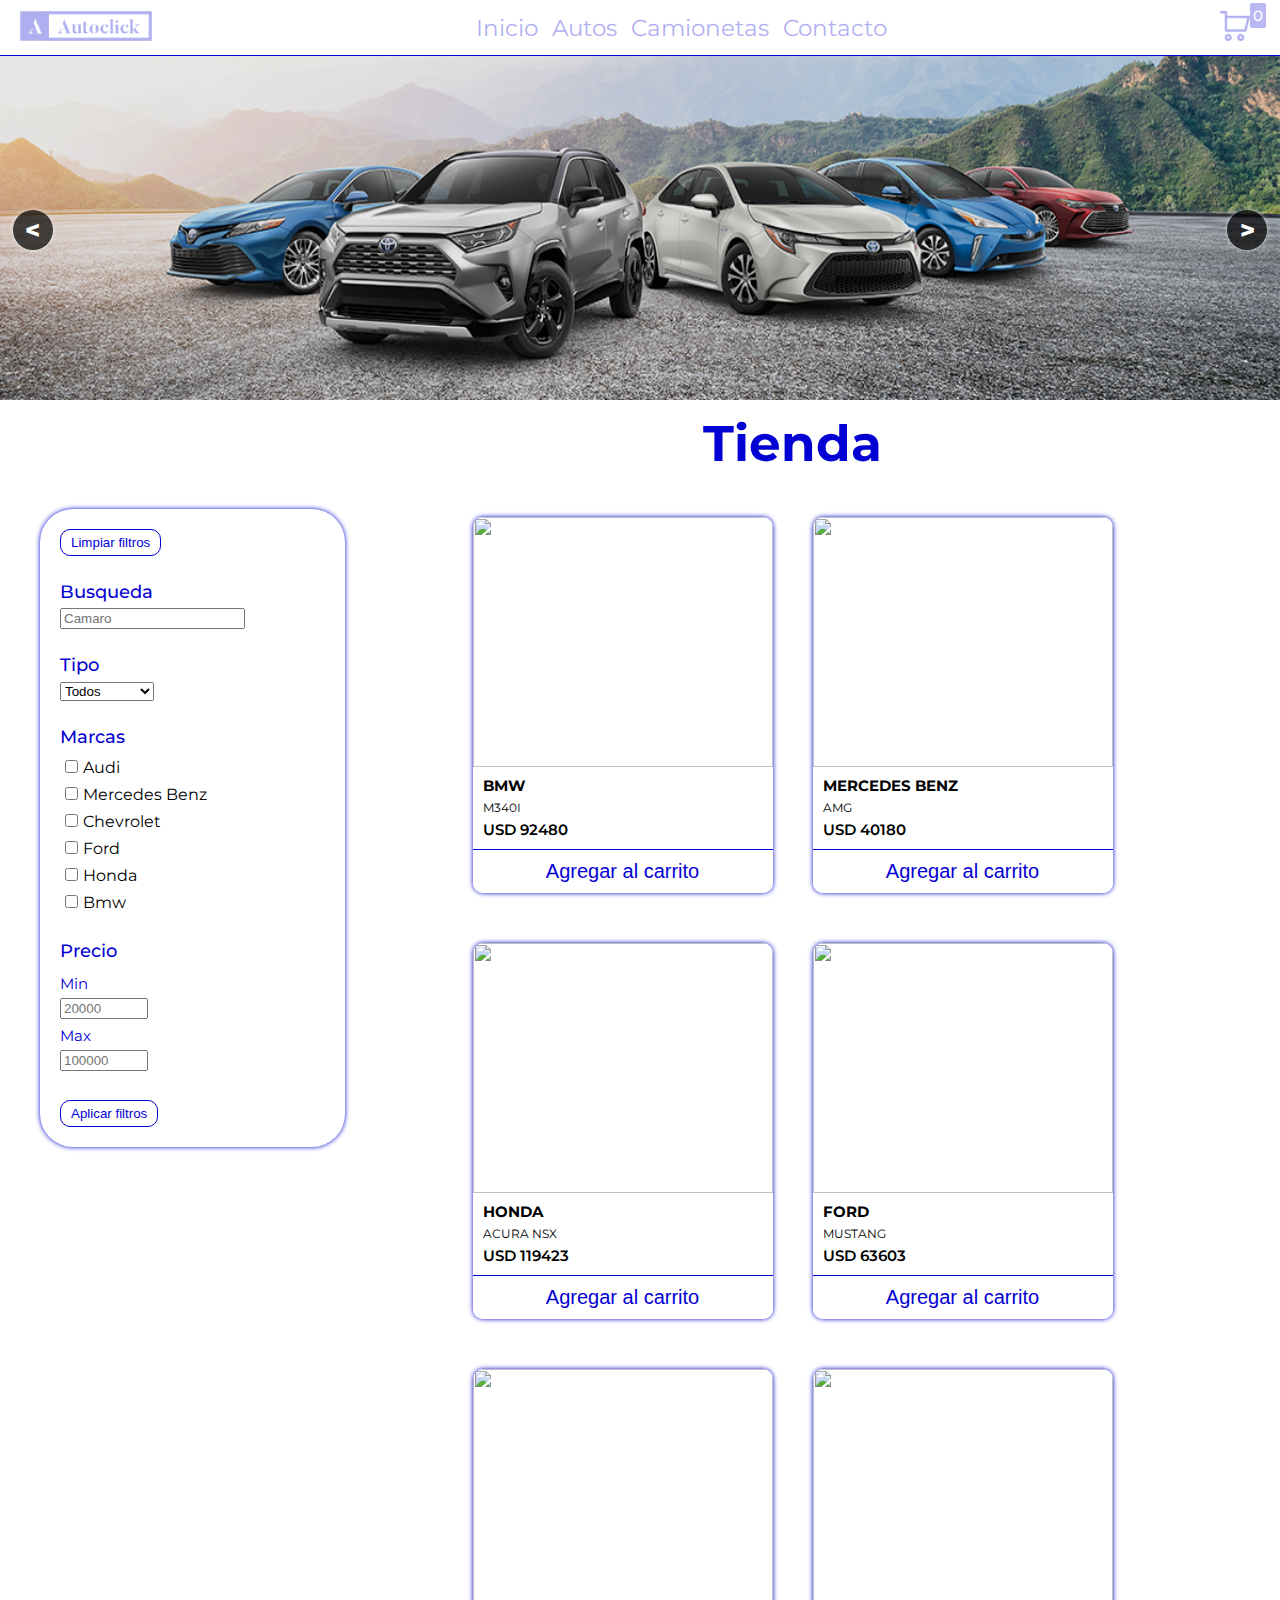
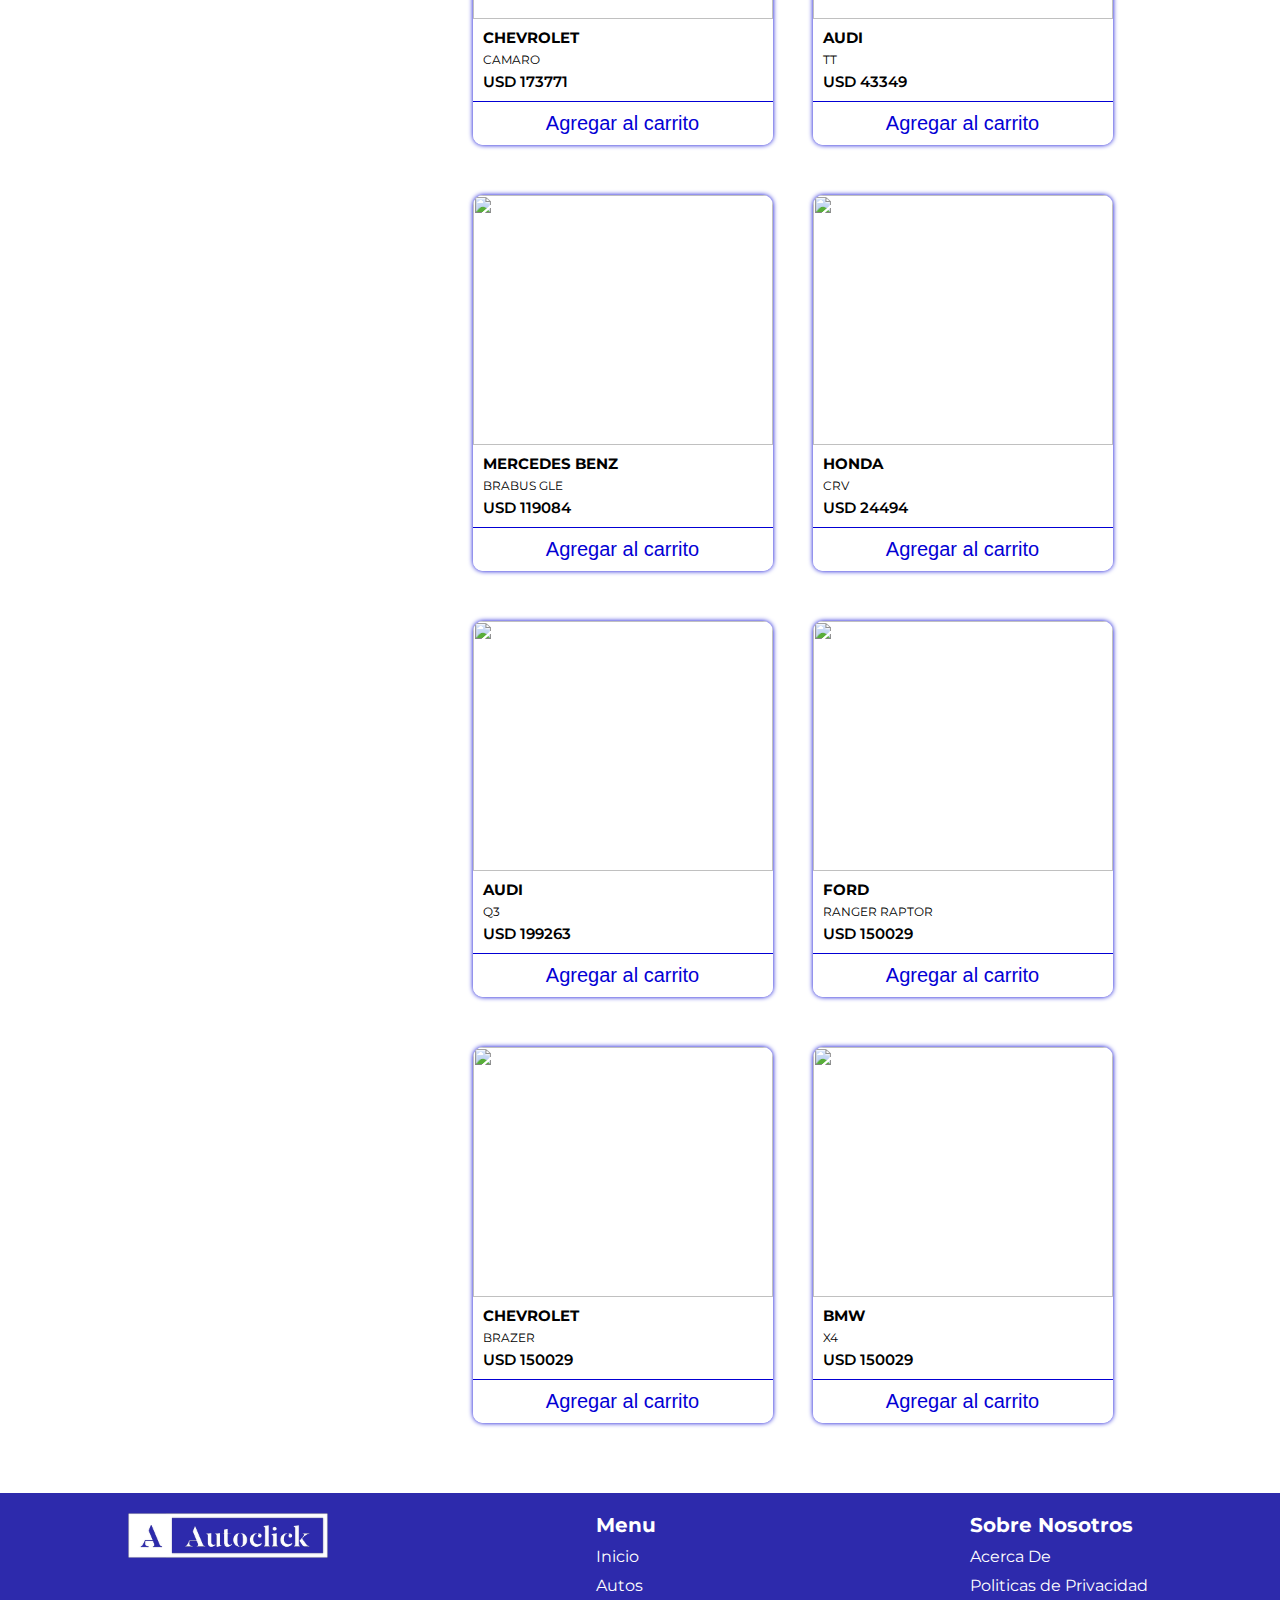
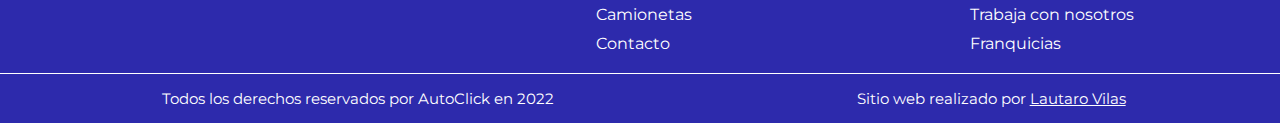
==== commit f7e6871a: "fix new carrousel img in contenedor-header" ====
--- a/index.html
+++ b/index.html
@@ -12,7 +12,8 @@
     <link rel="stylesheet" href="https://necolas.github.io/normalize.css/8.0.1/normalize.css">
     <link href="https://fonts.googleapis.com/css2?family=Montserrat:wght@300;500;600;700;800&display=swap"
         rel="stylesheet">
-        <link rel="stylesheet" href="https://use.fontawesome.com/releases/v5.15.4/css/all.css" integrity="sha384-DyZ88mC6Up2uqS4h/KRgHuoeGwBcD4Ng9SiP4dIRy0EXTlnuz47vAwmeGwVChigm" crossorigin="anonymous">
+    <link rel="stylesheet" href="https://use.fontawesome.com/releases/v5.15.4/css/all.css"
+        integrity="sha384-DyZ88mC6Up2uqS4h/KRgHuoeGwBcD4Ng9SiP4dIRy0EXTlnuz47vAwmeGwVChigm" crossorigin="anonymous">
     <link rel="shortcut icon" href="img/favicon.ico" type="image/x-icon">
     <title>Autoclick</title>
 </head>
@@ -35,9 +36,11 @@
                         <a href="/index.html">Camionetas</a>
                         <a href="/contacto.html">Contacto</a>
                     </nav>
-                    <div id="contenedorCarrito" class="contenedorCarrito"><img title="Carrito"
-                            src="img/carritoicono.png" id="imagenCarrito" alt="" width="30px" height="30px"><span
-                            title="Productos en el carrito" id="contadorProductos" class="contadorProductos">0</span>
+                    <div id="contenedorCarrito" class="contenedorCarrito">
+
+                        <img title="Carrito" src="img/carritoicono.png" id="imagenCarrito" alt="" width="30px"
+                            height="30px">
+                        <span title="Productos en el carrito" id="contadorProductos" class="contadorProductos">0</span>
                         <div id="padreCarrito" class="padreCarrito ocultar">
                             <ul id="btnCarrito" class="lista-carrito">
                                 <!-- En este espacio es donde se generan los productos que agrega el usuario al carrito -->
@@ -57,11 +60,10 @@
                         </div>
                     </div>
                 </div>
-                <div class="contenedor-header">
-                    <div class="imagen">
-                        <img src="img/Slider.jpg" alt="">
-                    </div>
-
+                <div id="contenedorHeader" class="contenedor-header">
+                    <div id="atras" class="btnImg atras"> &#60</div>
+                    <div id="adelante" class="btnImg adelante"> &#62</div>
+                    <img id="img" src="img/Slider.jpg" alt="">
                 </div>
                 <div class="whatsapp">
                     <a href=""><img src="" alt="" width="60px"></a>
@@ -130,12 +132,12 @@
                 <div class="menuLogoFooter">
                     <img src="img/logo2.png" class="logoFooter" alt="Logo autoclick">
                     <div class="box_rrss">
-                    <a href="#" class="rrss">
-                        <i class="fab fa-instagram"></i>
-                    </a>
-                    <a href="#" class="rrss">
-                        <i class="fab fa-facebook-square"></i>
-                    </a>
+                        <a href="#" class="rrss">
+                            <i class="fab fa-instagram"></i>
+                        </a>
+                        <a href="#" class="rrss">
+                            <i class="fab fa-facebook-square"></i>
+                        </a>
                     </div>
                 </div>
                 <nav id="menu" class="menu">
@@ -153,10 +155,11 @@
                     <li class="textMenuDos">Franquicias</li>
                 </nav>
             </div>
-                <div class="copyright">
-                    <p class="copyuno">Todos los derechos reservados por AutoClick en 2022</p>
-                    <p class="copydos">Sitio web realizado por <a href="https://vilaslautaro.github.io/" target="_blank">Lautaro Vilas</a></p>
-                </div>
+            <div class="copyright">
+                <p class="copyuno">Todos los derechos reservados por AutoClick en 2022</p>
+                <p class="copydos">Sitio web realizado por <a href="https://vilaslautaro.github.io/"
+                        target="_blank">Lautaro Vilas</a></p>
+            </div>
     </div>
     </footer>
     </div>
--- a/css/index.css
+++ b/css/index.css
@@ -28,18 +28,49 @@
                 max-height: 300px;
                 position: relative;
                 z-index: 3;
-            }
-            .contenedor-header .imagen>img {
                 width: 100%;
-                border-radius: 0 0 100px 100px;
-                filter: brightness(0.75);
-            
-            }
-            .contenedor-header .imagen>img:hover {
-                border-radius: 0;
-                transition: 2s ease;
-                filter: brightness(1);
-                            
+            }
+            .contenedor-header .imagen{
+                position: relative;
+            }
+            .contenedor-header img {
+                width: 100%;
+                height: 400px;
+                filter: brightness(0.90);
+            }
+            /* .contenedor-header .imagen>img:hover {
+                filter: brightness(1.1);
+                transition: 0.5s ease;
+            } */
+
+            .contenedor-header .btnImg{
+                font-size: 25px;
+                width: 40px;
+                height: 40px;
+                line-height: 40px;
+                border-radius: 50%;
+                background-color: rgba(0, 0, 0, .7);
+                text-align: center;
+                font-weight: 800;
+                z-index: 4;
+                position: absolute;
+                color: #fff;
+                box-shadow: 0 0 5px rgb(255, 255, 255,.7);
+            }
+
+            .contenedor-header .btnImg:hover{
+                cursor: pointer;
+                transform: scale(1.1,1.1) !important;
+                transition: 0.5s ease;
+            }
+
+            .contenedor-header .btnImg.atras{
+                left: 1%;
+                top: 70%;
+            }
+            .contenedor-header .btnImg.adelante{
+                right: 1%;
+                top: 70%;
             }
         /* catalogo */
         .seccionCatalogo{
--- a/css/footer.css
+++ b/css/footer.css
@@ -1,7 +1,7 @@
 
 /* footer */
 footer {
-    background: #03009c;
+    background: #03009cd5;
     width: 100%;
     display: flex;
     flex-flow: column wrap;
--- a/css/mediaqueries.css
+++ b/css/mediaqueries.css
@@ -2,6 +2,9 @@
 @media screen and (max-width: 1100px) {
     .seccionCatalogo .text {
         padding-top: 30px;
+    }
+    .contenedor-header img{
+        height: 400px;
     }
     .sidebar{
         margin-top: 150px;
@@ -19,6 +22,9 @@
 @media screen and (min-width: 1400px) {
     .seccionCatalogo {
         padding-top: 50px;
+    }
+    .contenedor-header img{
+        height: 500px;
     }
     .sidebar {
         margin-top: 200px;
